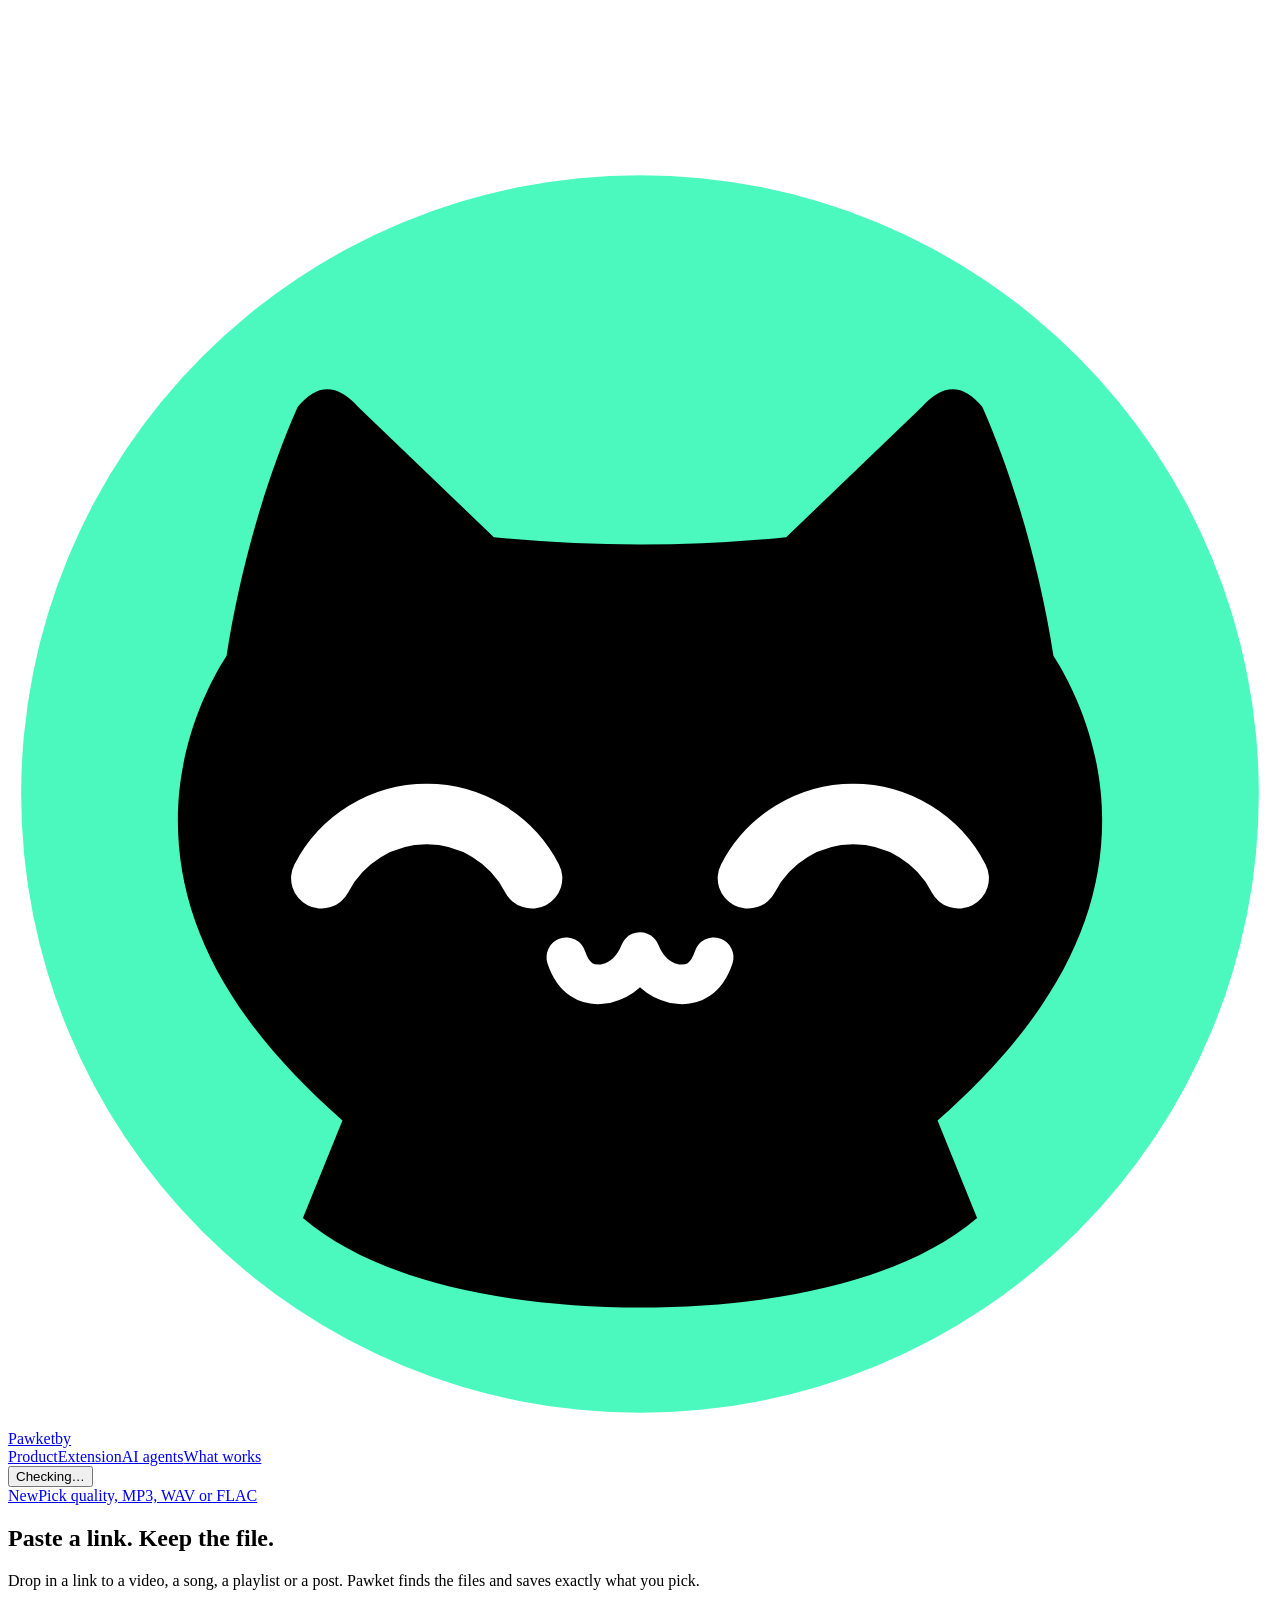
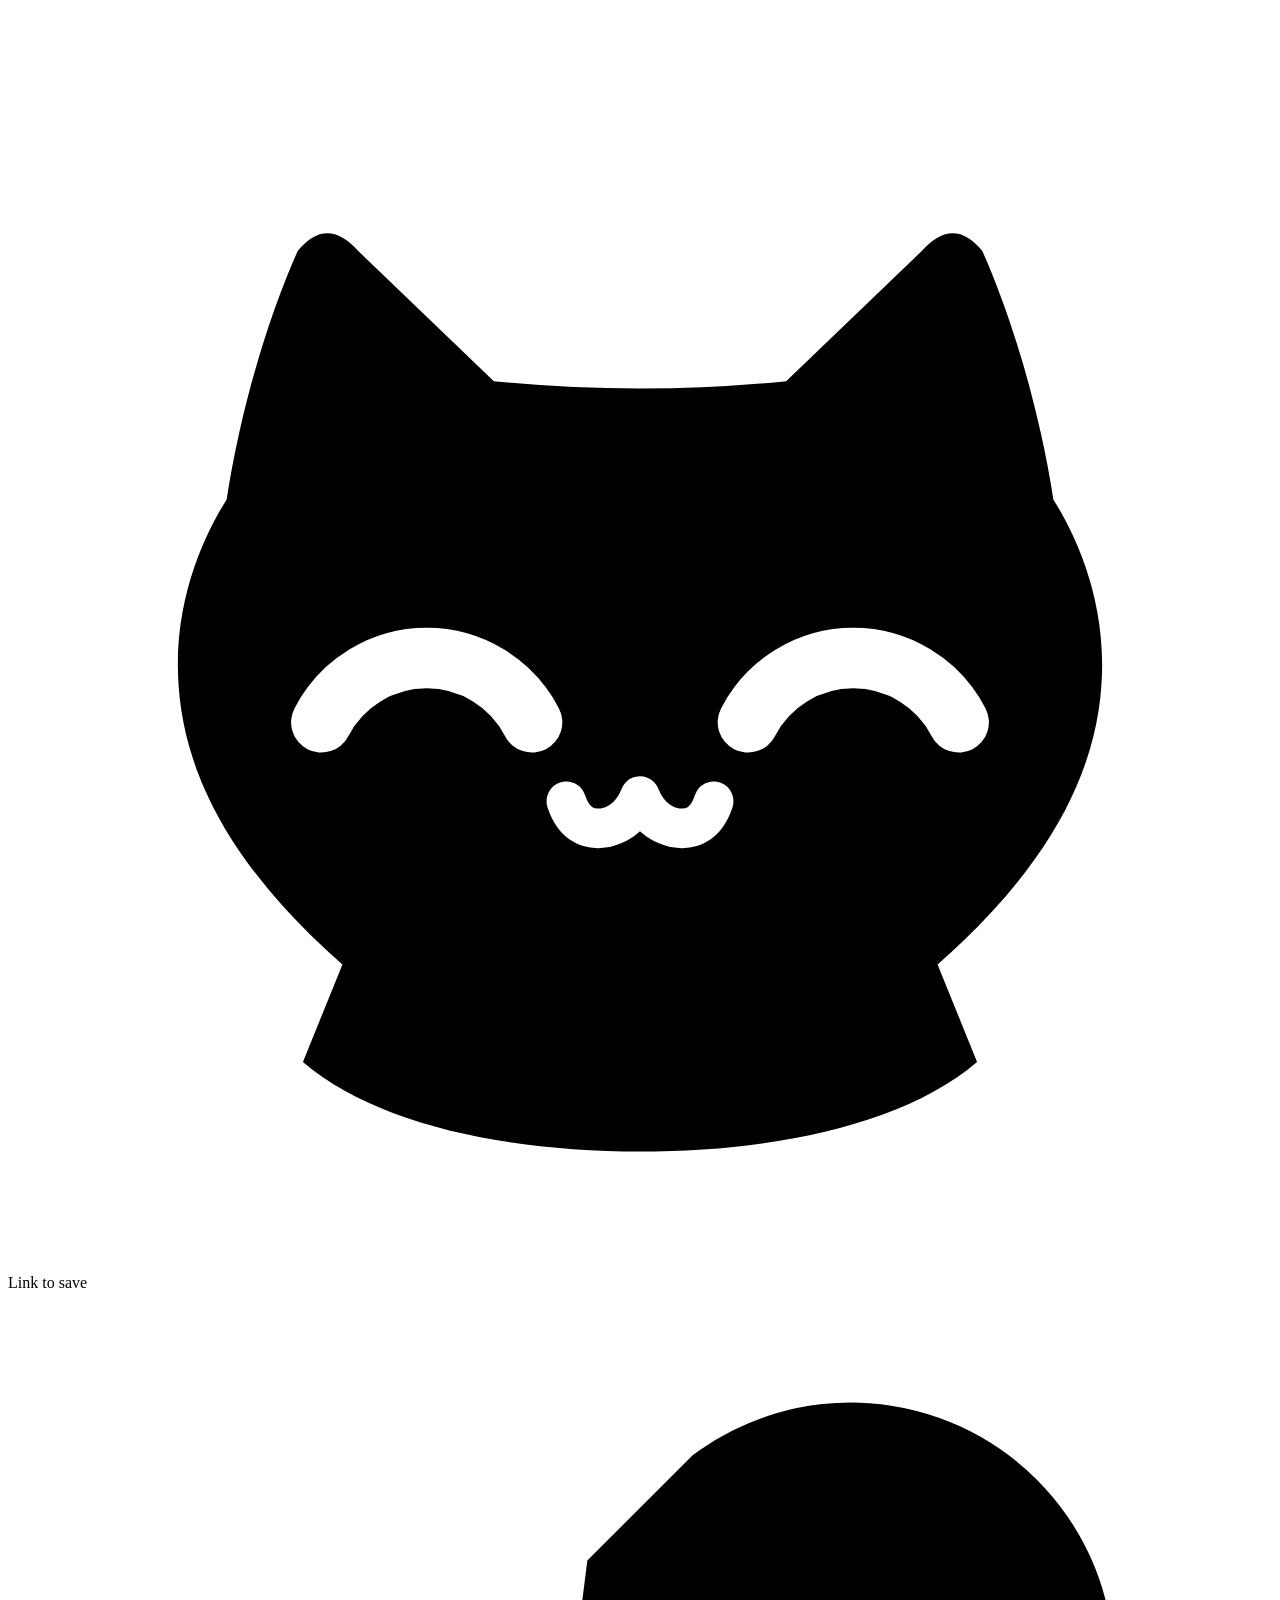
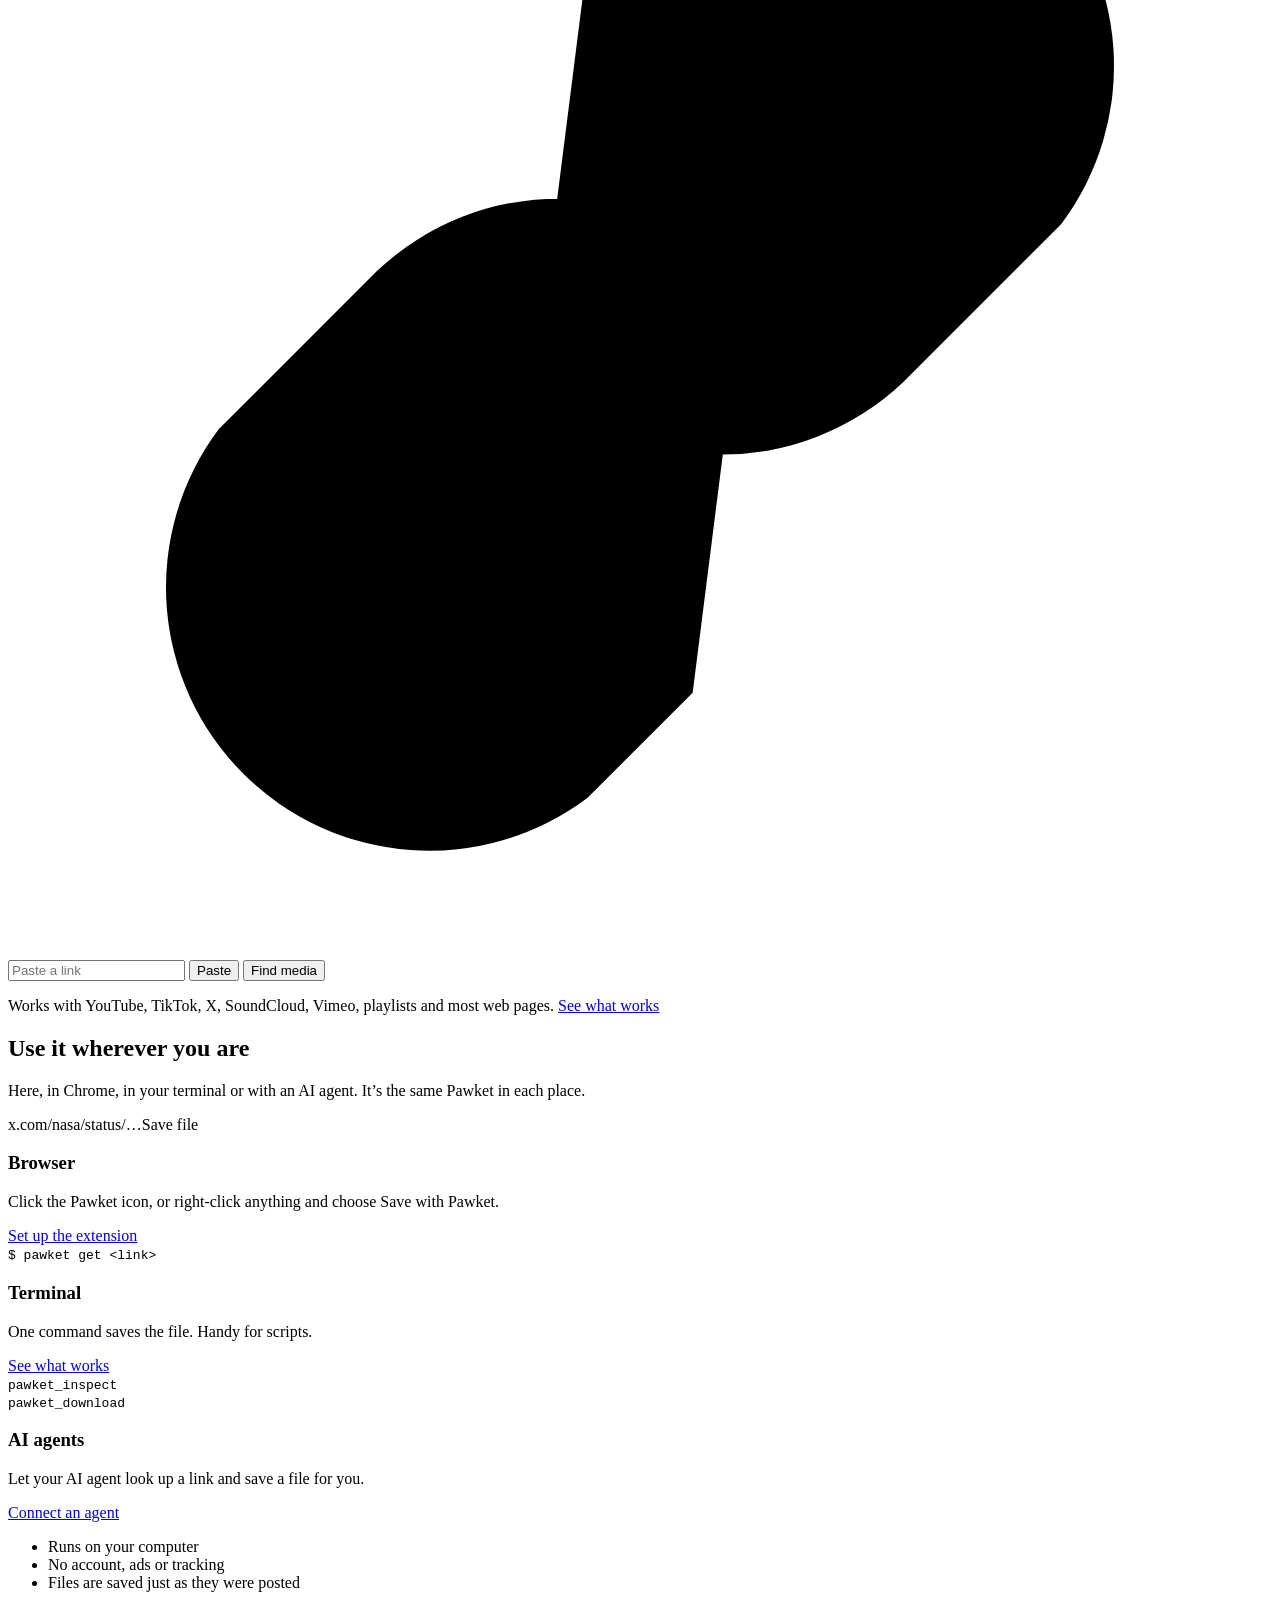
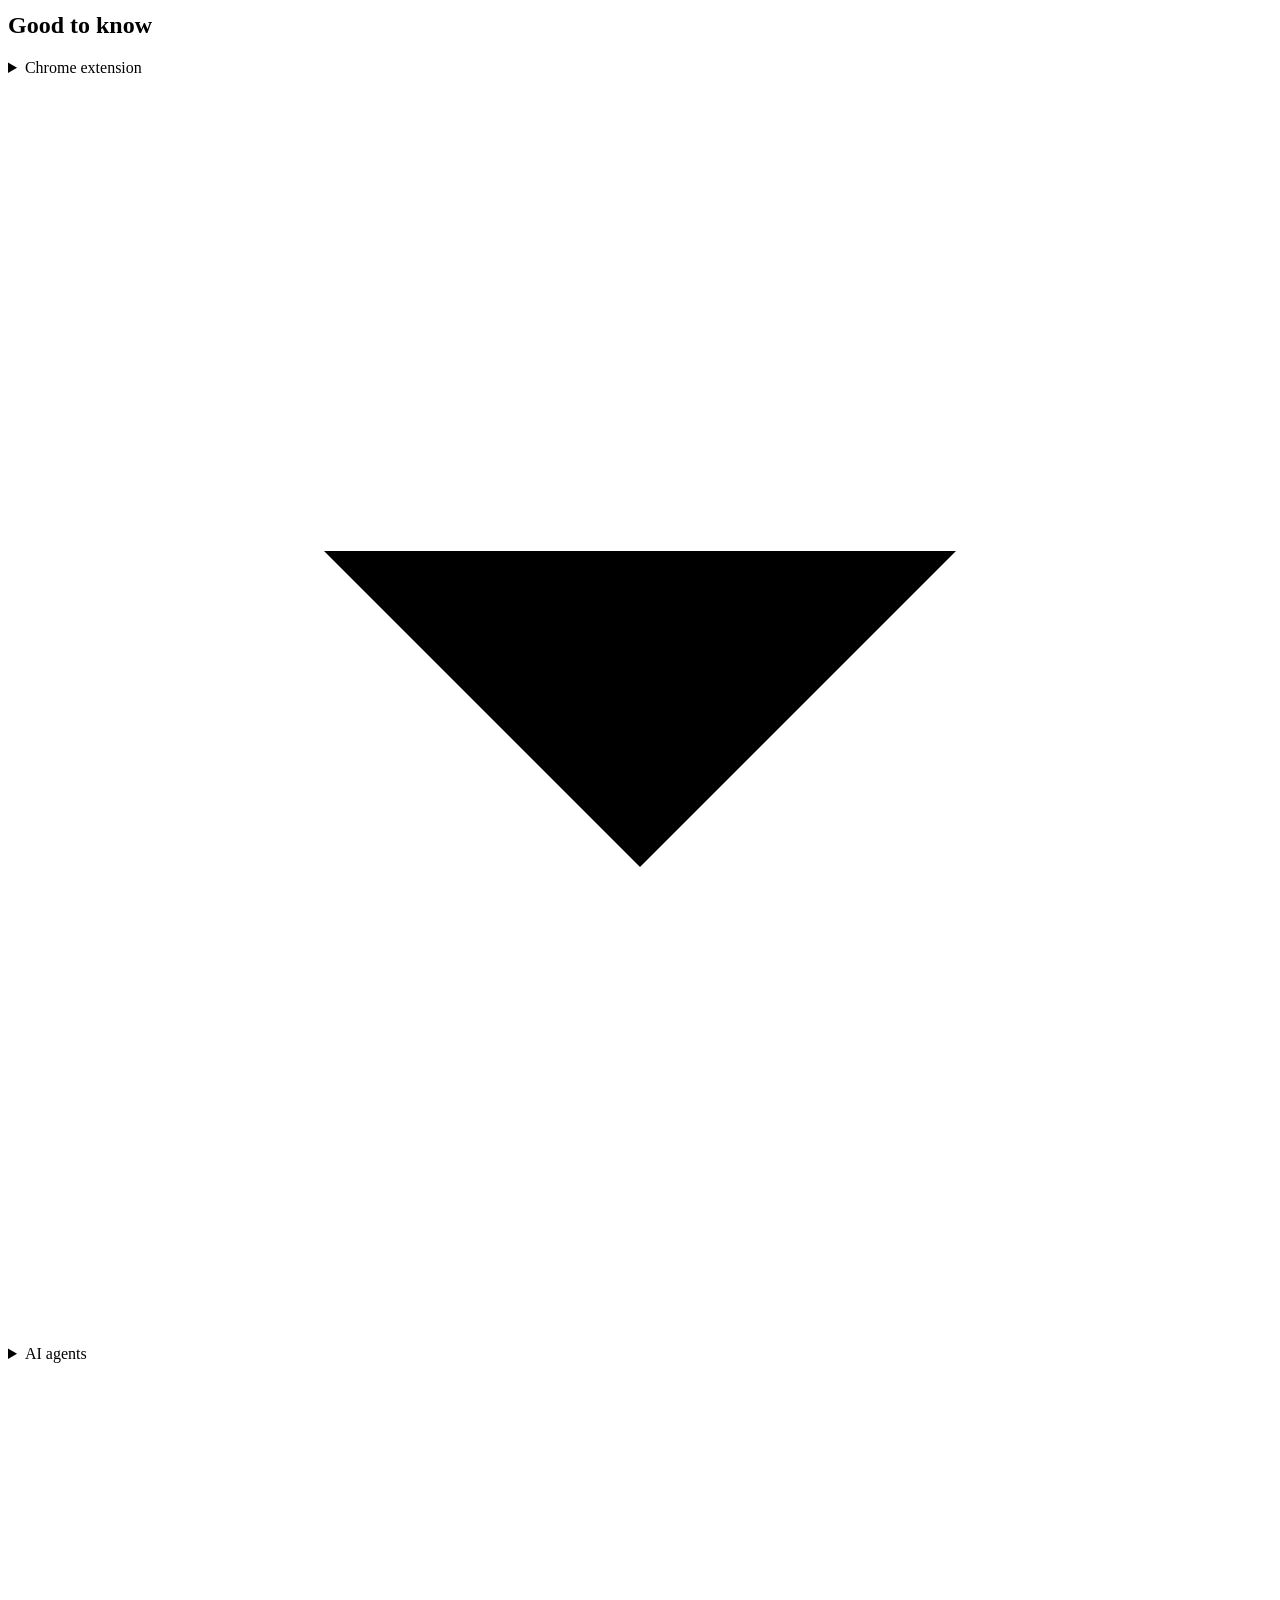
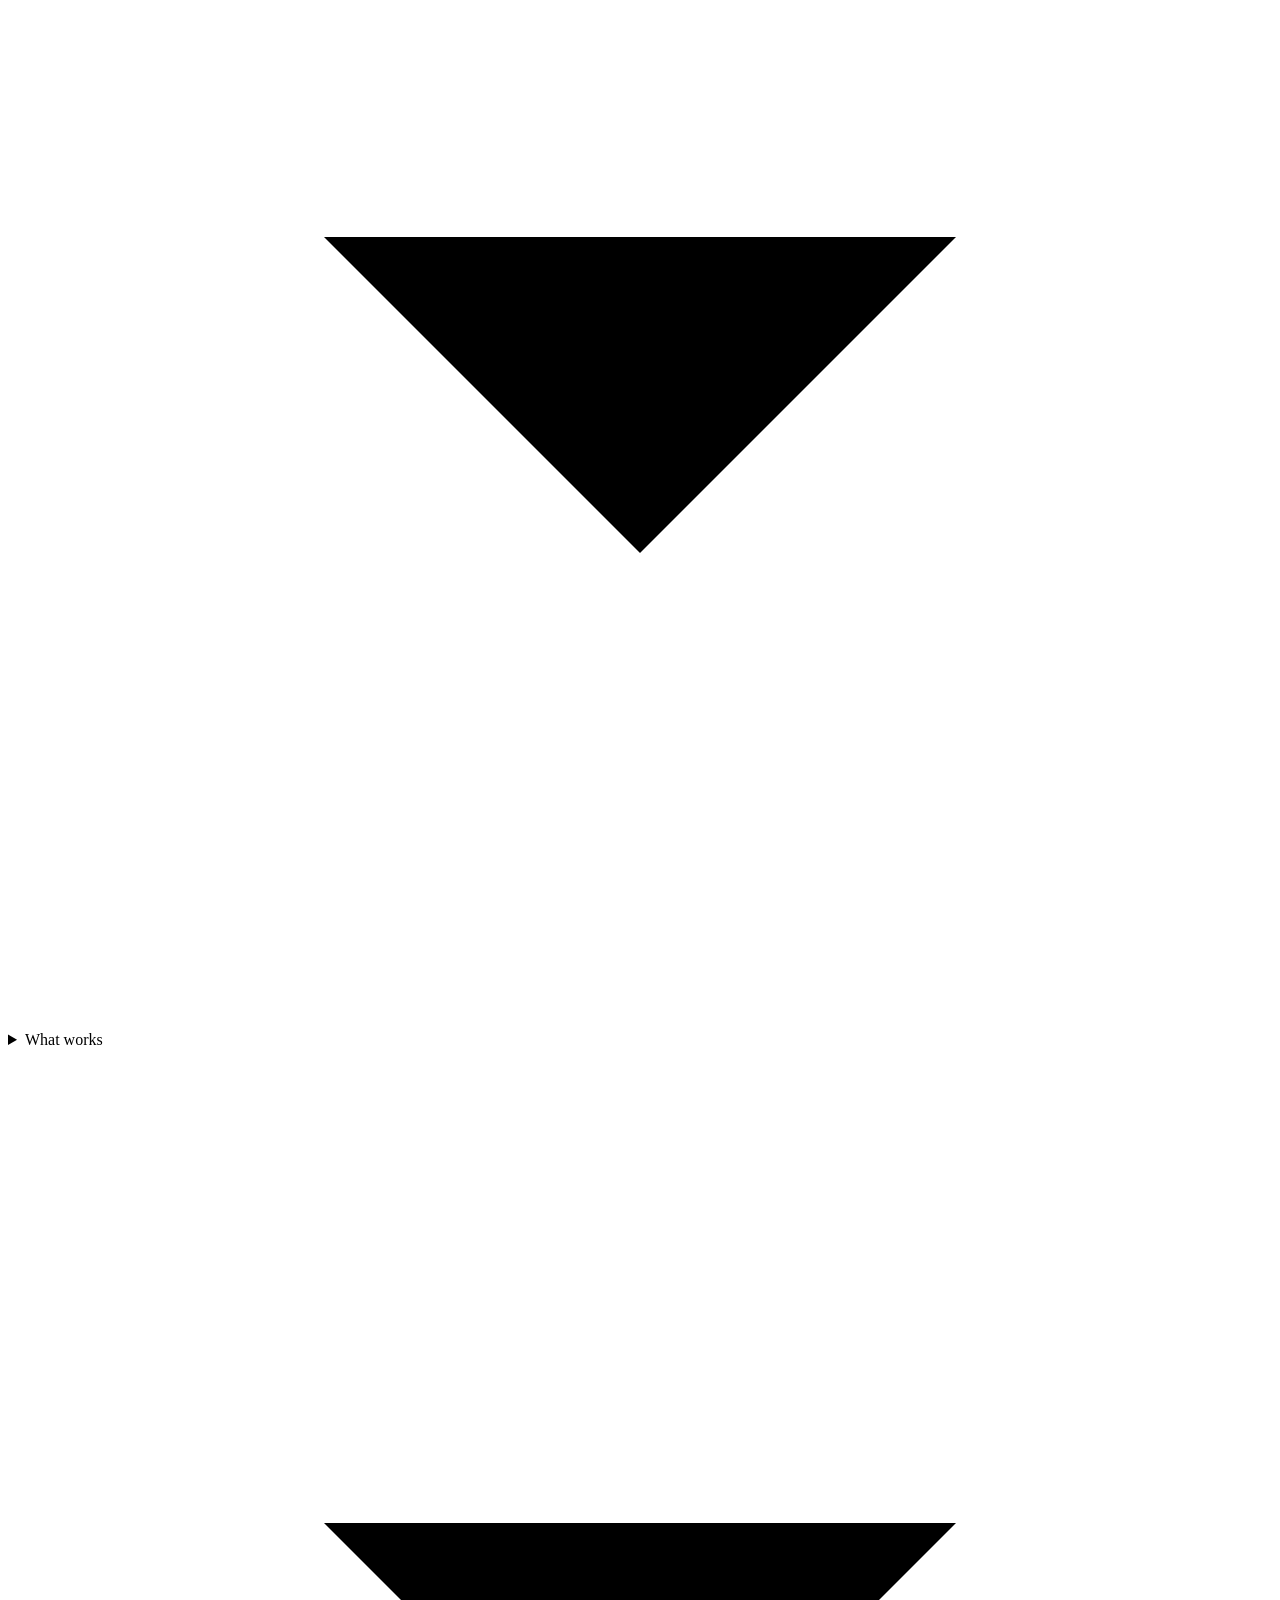
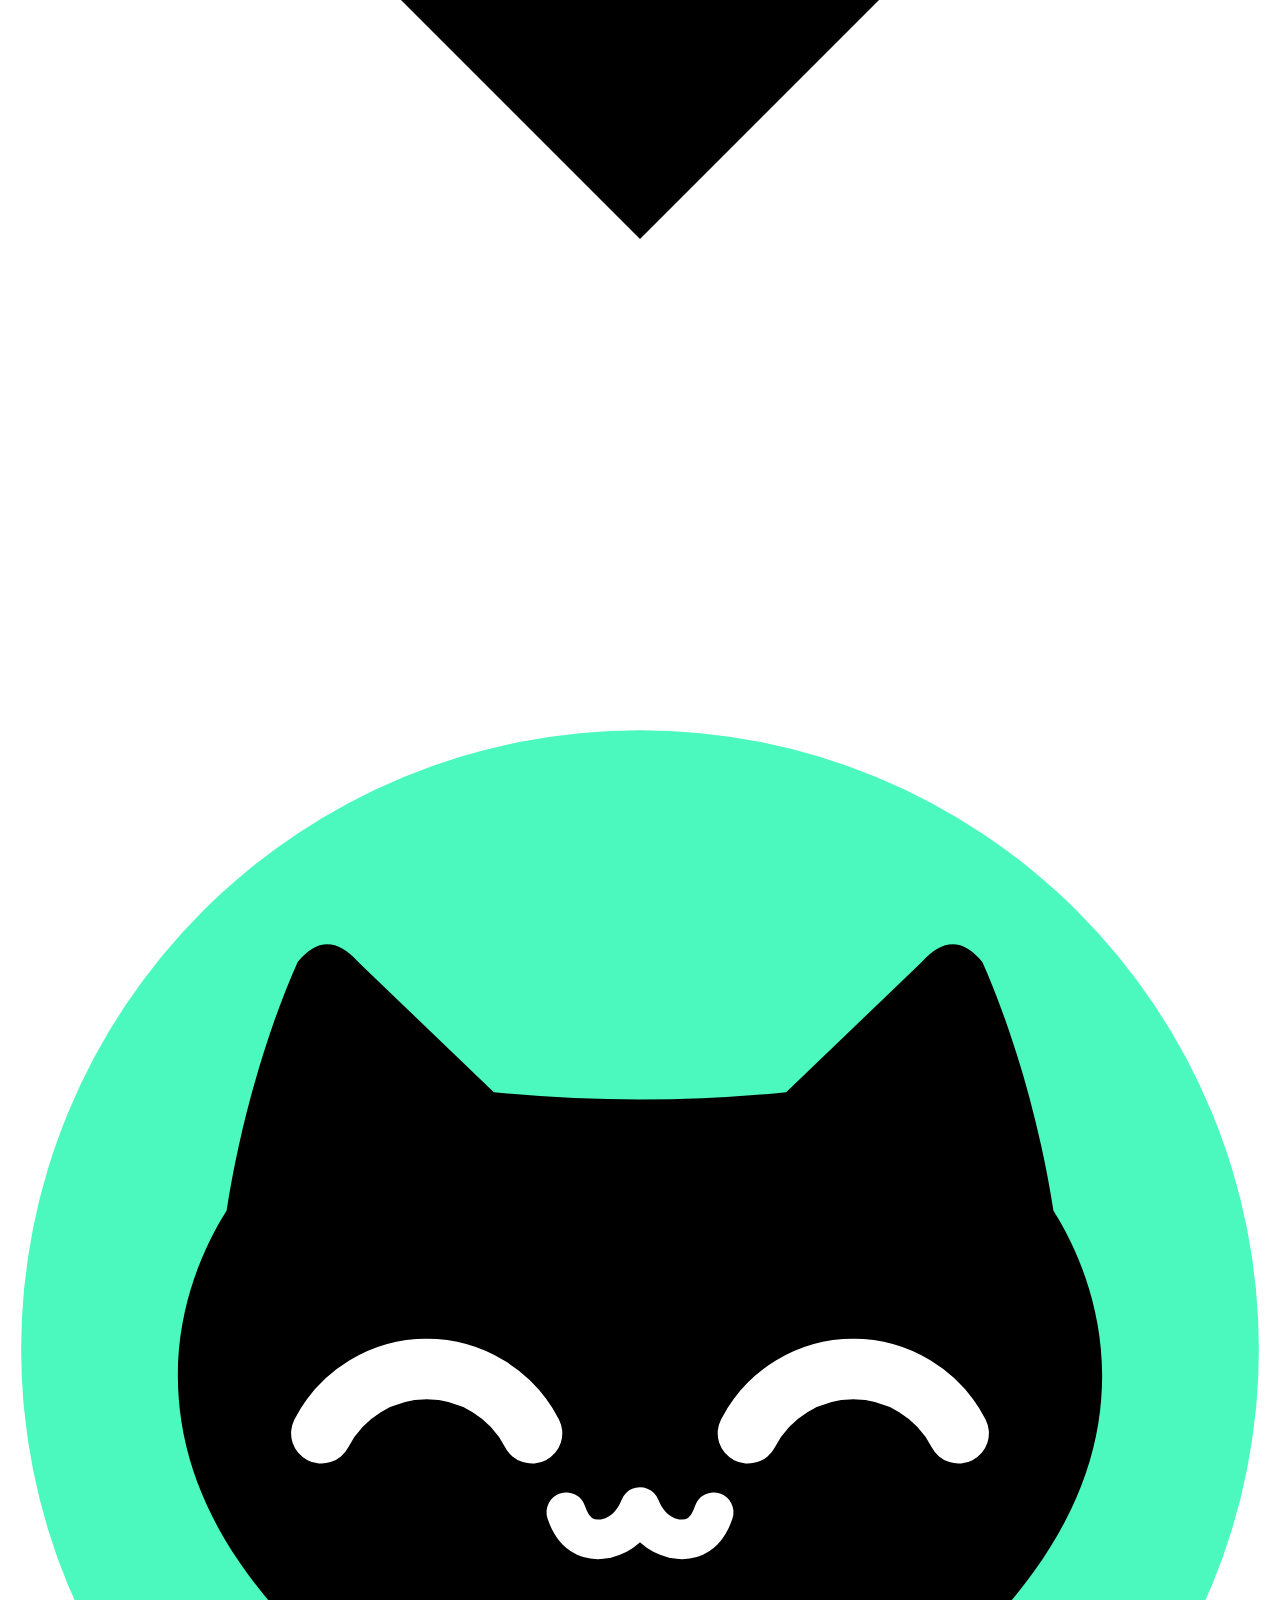
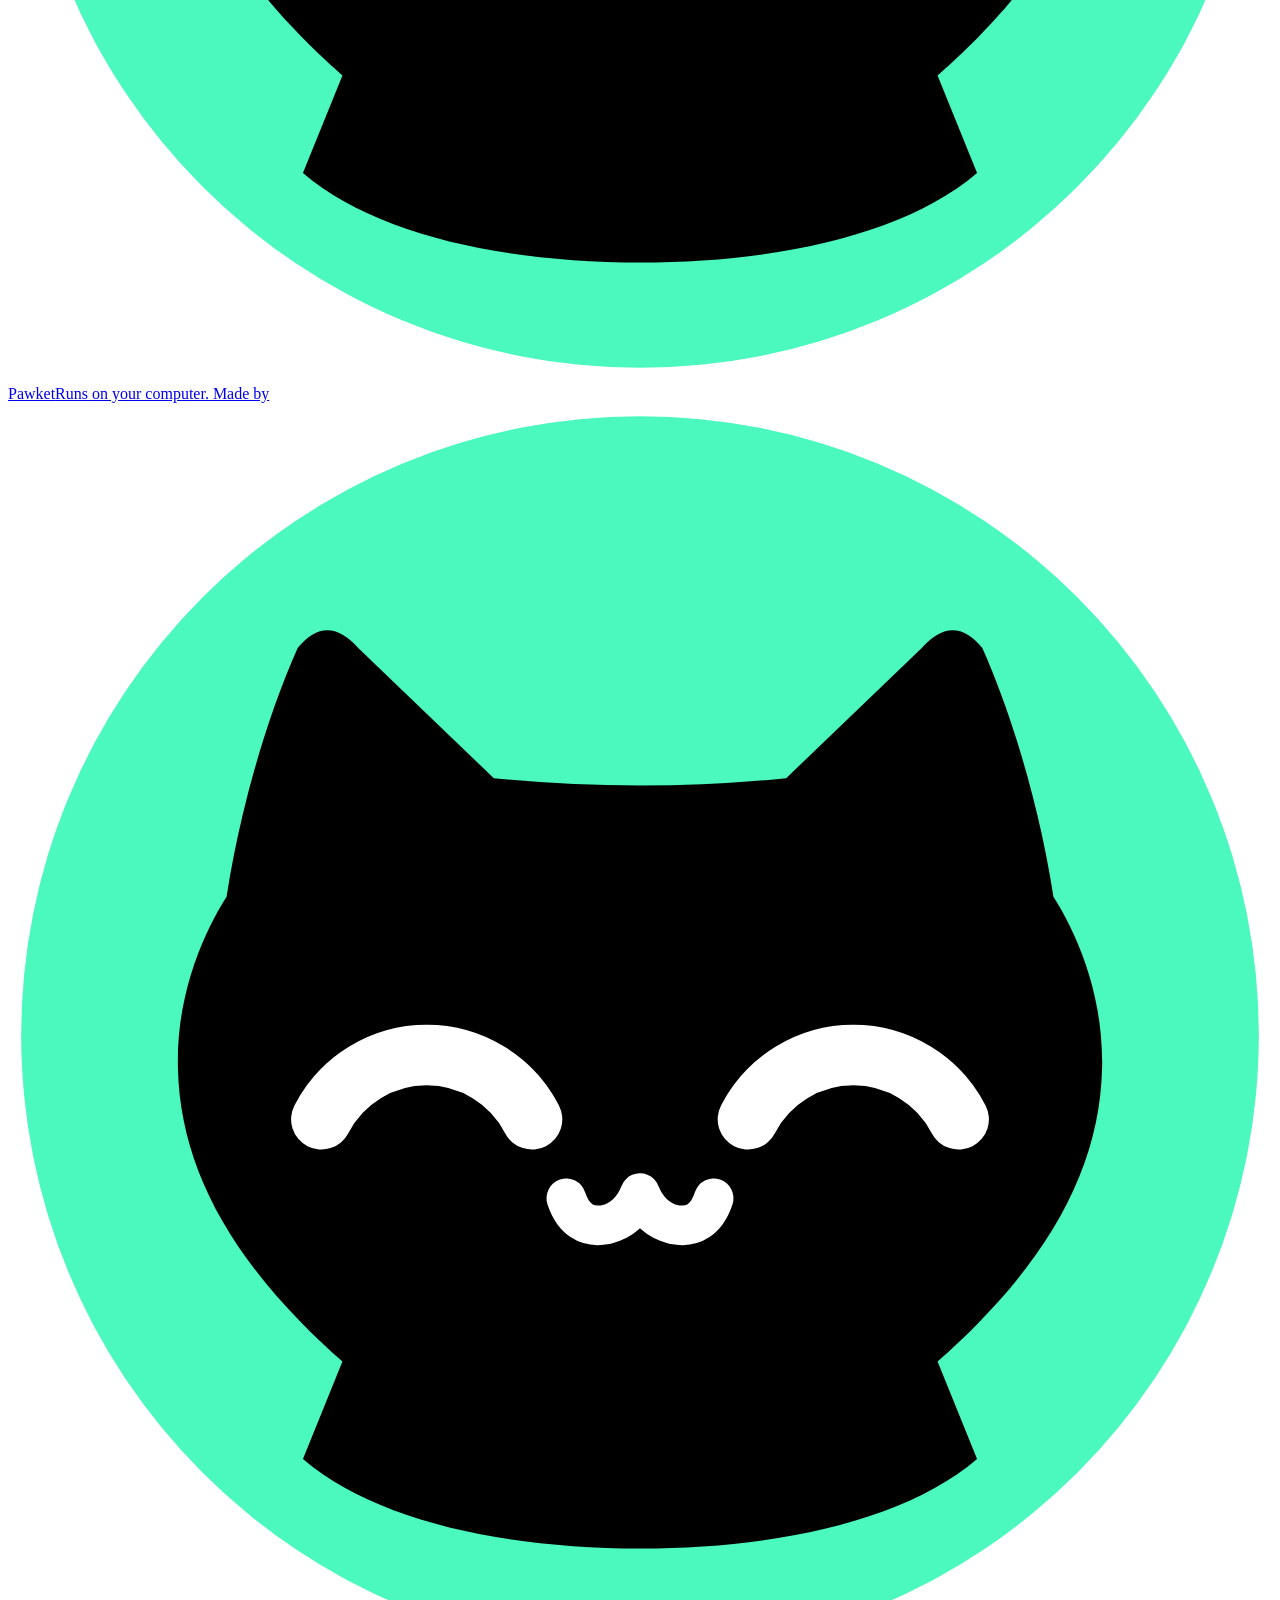
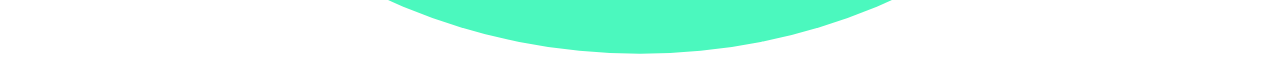
==== web/index.html @ 3f37d440 "Pawket 0.3.0 Paste a link, keep the file. A local media downloader by repo.ing: video up to 4K, MP3/" ====
<!doctype html>
<html lang="en">
<head>
  <meta charset="UTF-8"><meta name="viewport" content="width=device-width, initial-scale=1">
  <meta name="theme-color" content="#08090a">
  <meta name="description" content="Paste a link and Pawket saves the video, photo or audio in it. It runs on your own computer.">
  <meta name="pawket-token" content="__SESSION_TOKEN__"><meta name="pawket-surface" content="web">
  <title>Pawket</title>
  <link rel="icon" href="data:image/svg+xml,%3Csvg xmlns=%22http://www.w3.org/2000/svg%22 viewBox=%220 0 96 96%22%3E%3Ccircle cx=%2248%22 cy=%2248%22 r=%2247%22 fill=%22%234bf8be%22 stroke=%22none%22/%3E%3Cpath fill=%22%23000%22 stroke=%22none%22 d=%22M36.9 28.5L26.6 18.6Q24.2 15.9 22 18.6C19.6 24 17.6 31 16.6 37.5C15 40 12.9 44.5 12.9 50C12.9 58 17 65.4 25.4 72.8L22.4 80.2C28 85 38 87 48 87C58 87 68 85 73.6 80.2L70.6 72.8C79 65.4 83.1 58 83.1 50C83.1 44.5 81 40 79.4 37.5C78.4 31 76.4 24 74 18.6Q71.8 15.9 69.4 18.6L59.1 28.5Q48 29.6 36.9 28.5Z%22/%3E%3Cg fill=%22none%22 stroke=%22%23fff%22 stroke-width=%224.6%22 stroke-linecap=%22round%22 stroke-linejoin=%22round%22%3E%3Cpath d=%22M23.8 54.4A9 9 0 0 1 39.8 54.4%22/%3E%3Cpath d=%22M56.2 54.4A9 9 0 0 1 72.2 54.4%22/%3E%3C/g%3E%3Cpath fill=%22none%22 stroke=%22%23fff%22 stroke-width=%223%22 stroke-linecap=%22round%22 stroke-linejoin=%22round%22 d=%22M42.4 60.4Q43.2 62.8 45.4 62.4Q47.2 62 48 60Q48.8 62 50.6 62.4Q52.8 62.8 53.6 60.4%22/%3E%3C/svg%3E">
  <link rel="stylesheet" href="/style.css">
  <script type="module" src="/bootstrap.js"></script>
</head>
<body>
  <svg class="sprite" aria-hidden="true" focusable="false"><symbol id="repocat" viewBox="0 0 96 96"><circle cx="48" cy="48" r="47" fill="#4bf8be" stroke="none"/><path fill="#000" stroke="none" d="M36.9 28.5L26.6 18.6Q24.2 15.9 22 18.6C19.6 24 17.6 31 16.6 37.5C15 40 12.9 44.5 12.9 50C12.9 58 17 65.4 25.4 72.8L22.4 80.2C28 85 38 87 48 87C58 87 68 85 73.6 80.2L70.6 72.8C79 65.4 83.1 58 83.1 50C83.1 44.5 81 40 79.4 37.5C78.4 31 76.4 24 74 18.6Q71.8 15.9 69.4 18.6L59.1 28.5Q48 29.6 36.9 28.5Z"/><g fill="none" stroke="#fff" stroke-width="4.6" stroke-linecap="round" stroke-linejoin="round"><path d="M23.8 54.4A9 9 0 0 1 39.8 54.4"/><path d="M56.2 54.4A9 9 0 0 1 72.2 54.4"/></g><path fill="none" stroke="#fff" stroke-width="3" stroke-linecap="round" stroke-linejoin="round" d="M42.4 60.4Q43.2 62.8 45.4 62.4Q47.2 62 48 60Q48.8 62 50.6 62.4Q52.8 62.8 53.6 60.4"/></symbol></svg>
  <header class="site-header">
    <div class="header-inner">
      <a class="brand" href="/" aria-label="Pawket by repo.ing, home">
        <svg class="brand-mark" viewBox="0 0 96 96" aria-hidden="true" focusable="false"><use href="#repocat"/></svg>
        <span>Pawket</span><span class="brand-by">by <span class="repoing-wordmark" role="img" aria-label="repo.ing"></span></span>
      </a>
      <nav aria-label="Main navigation"><a href="#surfaces">Product</a><a href="#chrome">Extension</a><a href="#agents">AI agents</a><a href="#support">What works</a></nav>
      <button class="engine-button" id="connection-toggle" aria-expanded="false" aria-controls="connection-panel"><span class="status-dot"></span><span id="engine-badge">Checking…</span></button>
    </div>
  </header>

  <main>
    <section class="hero" aria-labelledby="headline">
      <a class="release-pill" href="#support"><span class="release-tag">New</span>Pick quality, MP3, WAV or FLAC</a>
      <h1 id="headline">Paste a link. Keep the file.</h1>
      <p class="lede">Drop in a link to a video, a song, a playlist or a post. Pawket finds the files and saves exactly what you pick.</p>

      <div class="console" id="download" aria-label="Download media">
        <div class="mascot" id="repo-cat" data-mood="idle" aria-hidden="true"><svg class="mascot-svg" viewBox="0 0 96 96" focusable="false"><g class="mascot-head"><path fill="#000" stroke="none" d="M36.9 28.5L26.6 18.6Q24.2 15.9 22 18.6C19.6 24 17.6 31 16.6 37.5C15 40 12.9 44.5 12.9 50C12.9 58 17 65.4 25.4 72.8L22.4 80.2C28 85 38 87 48 87C58 87 68 85 73.6 80.2L70.6 72.8C79 65.4 83.1 58 83.1 50C83.1 44.5 81 40 79.4 37.5C78.4 31 76.4 24 74 18.6Q71.8 15.9 69.4 18.6L59.1 28.5Q48 29.6 36.9 28.5Z"/><g fill="none" stroke="#fff" stroke-width="4.6" stroke-linecap="round" stroke-linejoin="round" class="mascot-eyes"><path d="M23.8 54.4A9 9 0 0 1 39.8 54.4"/><path d="M56.2 54.4A9 9 0 0 1 72.2 54.4"/></g><path class="mascot-mouth" fill="none" stroke="#fff" stroke-width="3" stroke-linecap="round" stroke-linejoin="round" d="M42.4 60.4Q43.2 62.8 45.4 62.4Q47.2 62 48 60Q48.8 62 50.6 62.4Q52.8 62.8 53.6 60.4"/></g></svg></div>
        <form id="inspect-form">
          <label class="visually-hidden" for="url-input">Link to save</label>
          <div class="input-shell">
            <svg class="link-icon" viewBox="0 0 24 24" aria-hidden="true"><path d="M10 13a5 5 0 0 0 7 .1l3-3a5 5 0 0 0-7-7l-2 2m3 6a5 5 0 0 0-7-.1l-3 3a5 5 0 0 0 7 7l2-2"/></svg>
            <input id="url-input" type="url" placeholder="Paste a link" autocomplete="off" spellcheck="false" required aria-describedby="supported-note">
            <button id="paste-button" type="button" class="ghost-button" title="Paste link from clipboard">Paste</button>
            <button id="inspect-button" class="primary-button" type="submit"><span data-button-label>Find media</span></button>
          </div>
        </form>
        <div id="status" class="status-message" role="status" aria-live="polite"></div>
        <section id="jobs" class="jobs" hidden aria-labelledby="jobs-title">
          <div class="jobs-head"><h2 id="jobs-title">Downloads</h2><button id="clear-jobs" type="button" class="ghost-button">Clear finished</button></div>
          <ul id="jobs-list" class="jobs-list" aria-live="polite"></ul>
        </section>
        <div id="results" class="results" hidden>
          <h2 id="media-title"></h2>
          <div id="formats" class="formats" role="radiogroup" aria-label="Available files"></div>
          <div class="result-actions">
            <p id="save-summary" class="save-summary" aria-live="polite" hidden></p>
            <button id="save-all-button" class="secondary-button" type="button" hidden><span data-button-label>Save all files</span></button>
            <button id="save-button" class="primary-button" type="button" hidden><span data-button-label>Save file</span></button>
          </div>
        </div>
      </div>
      <p id="supported-note" class="supported-note">Works with YouTube, TikTok, X, SoundCloud, Vimeo, playlists and most web pages. <a href="#support">See what works</a></p>
    </section>

    <section id="history" class="history" hidden aria-labelledby="history-title">
      <div class="history-head"><h2 id="history-title">Recent</h2><button id="clear-history" type="button" class="ghost-button">Clear</button></div>
      <ul id="history-list" class="history-list"></ul>
    </section>

    <section id="connection-panel" class="connection-panel" hidden aria-labelledby="connection-title">
      <h2 id="connection-title">Connect the Chrome extension</h2>
      <p>The extension needs a pairing code so it can talk to Pawket on this computer.</p>
      <label for="pairing-token">Your pairing code</label>
      <div class="pairing-row"><input id="pairing-token" type="password" readonly value="__SESSION_TOKEN__" autocomplete="off"><button id="copy-token" type="button" class="secondary-button">Copy code</button></div>
      <p class="fine-print">Paste it into the extension, under Connection. You’ll get a new code each time Pawket restarts.</p>
      <div class="advanced-connection"><label for="api-base">Engine address</label><input id="api-base" value="http://127.0.0.1:3987" type="url"><label for="api-token">Pairing code</label><input id="api-token" type="password" autocomplete="off"><button id="save-connection" type="button" class="secondary-button">Save connection</button></div>
    </section>

    <section class="surfaces" id="surfaces" aria-labelledby="surfaces-title">
      <h2 id="surfaces-title">Use it wherever you are</h2>
      <p class="section-lede">Here, in Chrome, in your terminal or with an AI agent. It’s the same Pawket in each place.</p>
      <div class="surface-grid">
        <article class="surface">
          <div class="surface-demo demo-browser" aria-hidden="true"><span class="demo-tab"><span class="demo-dot"></span>x.com/nasa/status/…</span><span class="demo-button">Save file</span></div>
          <h3>Browser</h3>
          <p>Click the Pawket icon, or right-click anything and choose Save with Pawket.</p>
          <a href="#chrome">Set up the extension</a>
        </article>
        <article class="surface">
          <div class="surface-demo" aria-hidden="true"><code><span class="prompt">$</span> pawket get &lt;link&gt;</code></div>
          <h3>Terminal</h3>
          <p>One command saves the file. Handy for scripts.</p>
          <a href="#support">See what works</a>
        </article>
        <article class="surface">
          <div class="surface-demo" aria-hidden="true"><code>pawket_inspect<br>pawket_download</code></div>
          <h3>AI agents</h3>
          <p>Let your AI agent look up a link and save a file for you.</p>
          <a href="#agents">Connect an agent</a>
        </article>
      </div>
      <ul class="promises">
        <li>Runs on your computer</li>
        <li>No account, ads or tracking</li>
        <li>Files are saved just as they were posted</li>
      </ul>
    </section>

    <section class="help-section" aria-labelledby="setup-title">
      <h2 id="setup-title">Good to know</h2>
      <details id="chrome"><summary><span>Chrome extension</span><svg class="chevron" viewBox="0 0 24 24" aria-hidden="true"><path d="m6 9 6 6 6-6"/></svg></summary><div class="details-content"><ol><li>Open <code>chrome://extensions</code> and turn on Developer mode.</li><li>Choose <strong>Load unpacked</strong> and select Pawket’s <code>extension</code> folder.</li><li>Click the <strong>Ready</strong> button at the top right of this page and copy the pairing code.</li><li>Open the extension, open <strong>Connection</strong>, and paste the code.</li></ol><p>After that, right-click any link, video or image and choose <strong>Save with Pawket</strong>.</p><p class="fine-print">The extension comes with Pawket. It isn’t in the Chrome Web Store.</p></div></details>
      <details id="agents"><summary><span>AI agents</span><svg class="chevron" viewBox="0 0 24 24" aria-hidden="true"><path d="m6 9 6 6 6-6"/></svg></summary><div class="details-content"><p>Add Pawket to any AI app that supports MCP. Point it at the Pawket program on your computer, like this:</p><pre><code>{
  "mcpServers": {
    "pawket": {
      "command": "/absolute/path/to/pawket",
      "args": ["mcp", "--output", "/your/downloads"]
    }
  }
}</code></pre><p>Your agent can then look up a link and save one of the files it finds.</p></div></details>
      <details id="support"><summary><span>What works</span><svg class="chevron" viewBox="0 0 24 24" aria-hidden="true"><path d="m6 9 6 6 6-6"/></svg></summary><div class="details-content"><p>Save public X videos, GIFs and photos, direct media links, and media exposed by ordinary web pages. Files have a 256 MiB limit.</p><p>Pick Video or Audio, then the quality. Video comes with or without sound, and “Plays everywhere” converts it to H.264 so any player opens it. Audio comes as the original track, MP3 (320, 192 or 128 kbps), WAV, FLAC or Opus. These choices need FFmpeg; with yt-dlp configured, YouTube, TikTok, SoundCloud, Vimeo, playlists and many more sites work too.</p></div></details>
    </section>
  </main>

  <footer><div class="footer-inner"><a class="brand" href="/"><svg class="brand-mark" viewBox="0 0 96 96" aria-hidden="true" focusable="false"><use href="#repocat"/></svg><span>Pawket</span></a><a class="made-by" href="https://repo.ing" target="_blank" rel="noopener"><span>Runs on your computer. Made by</span><svg class="made-by-mark" viewBox="0 0 96 96" aria-hidden="true" focusable="false"><use href="#repocat"/></svg><span class="repoing-wordmark" role="img" aria-label="repo.ing"></span></a></div></footer>
  <noscript><div class="noscript">This page needs JavaScript turned on to work.</div></noscript>
</body>
</html>
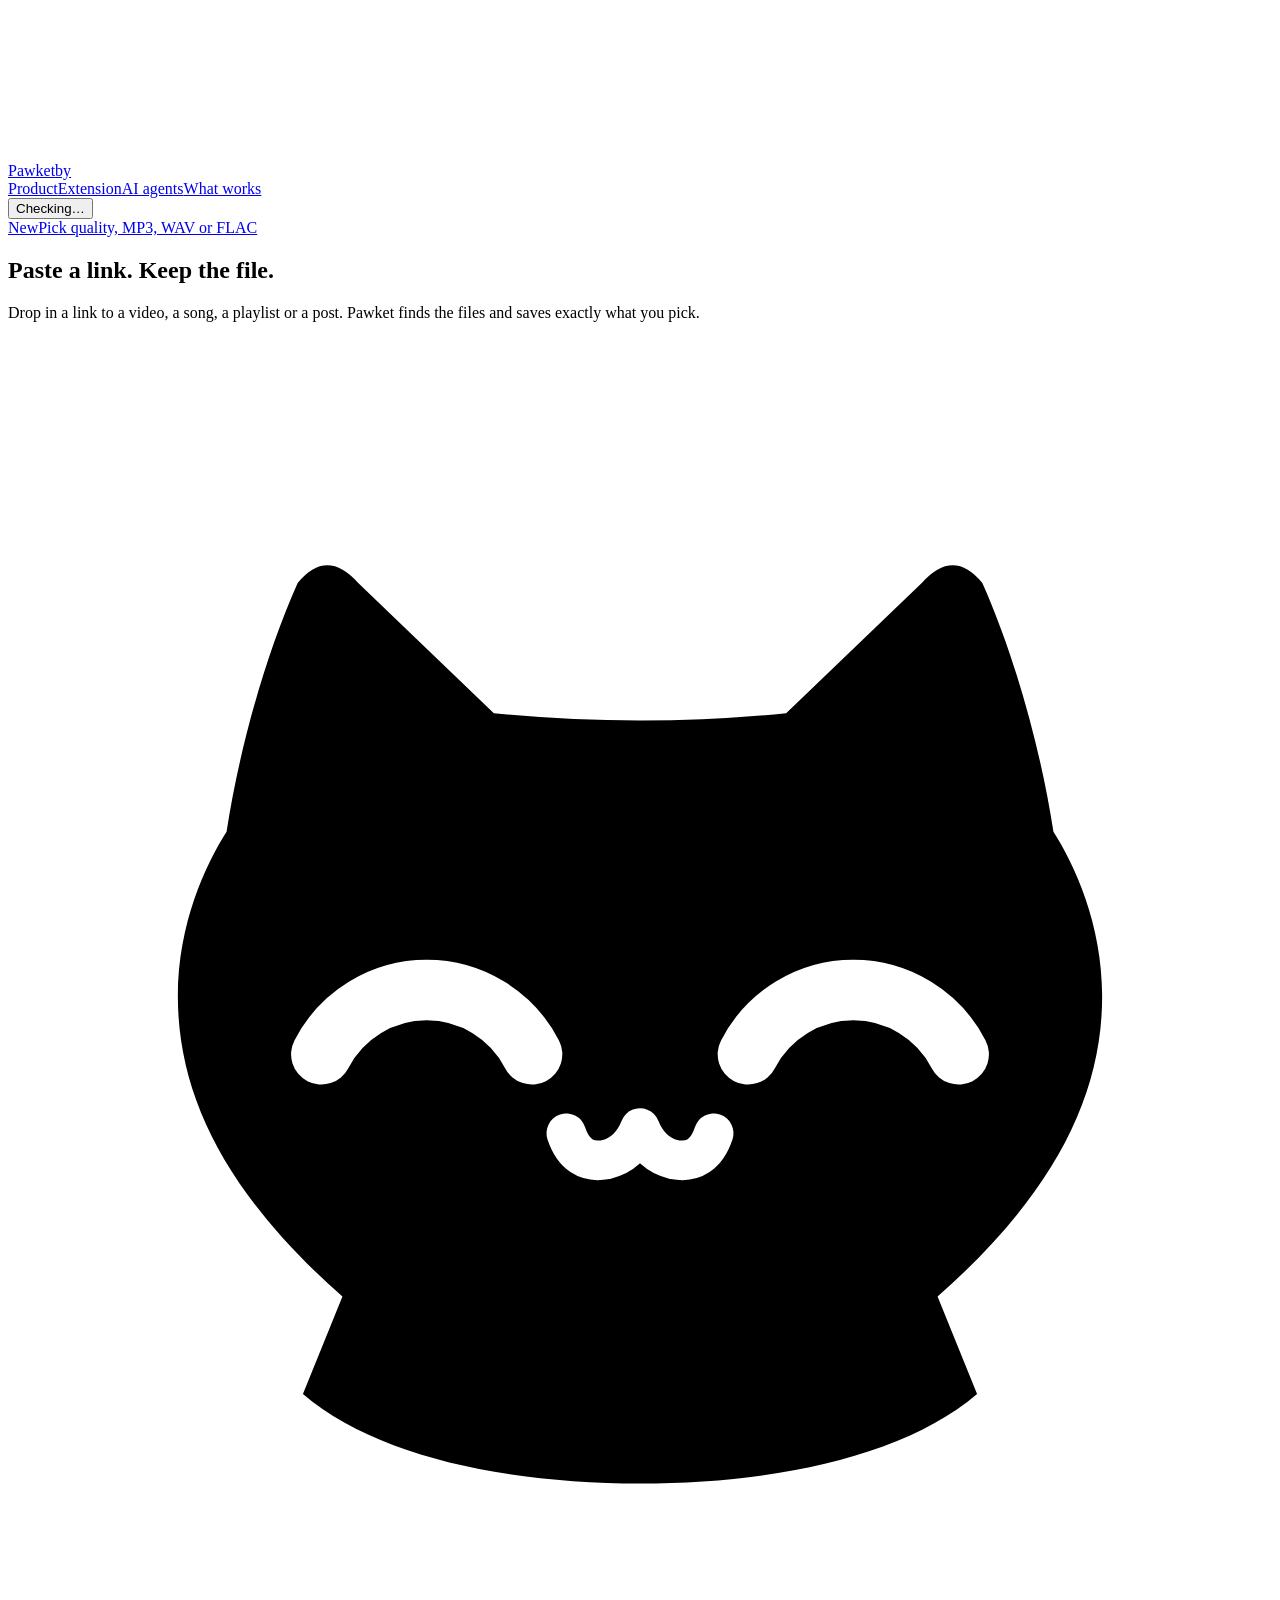
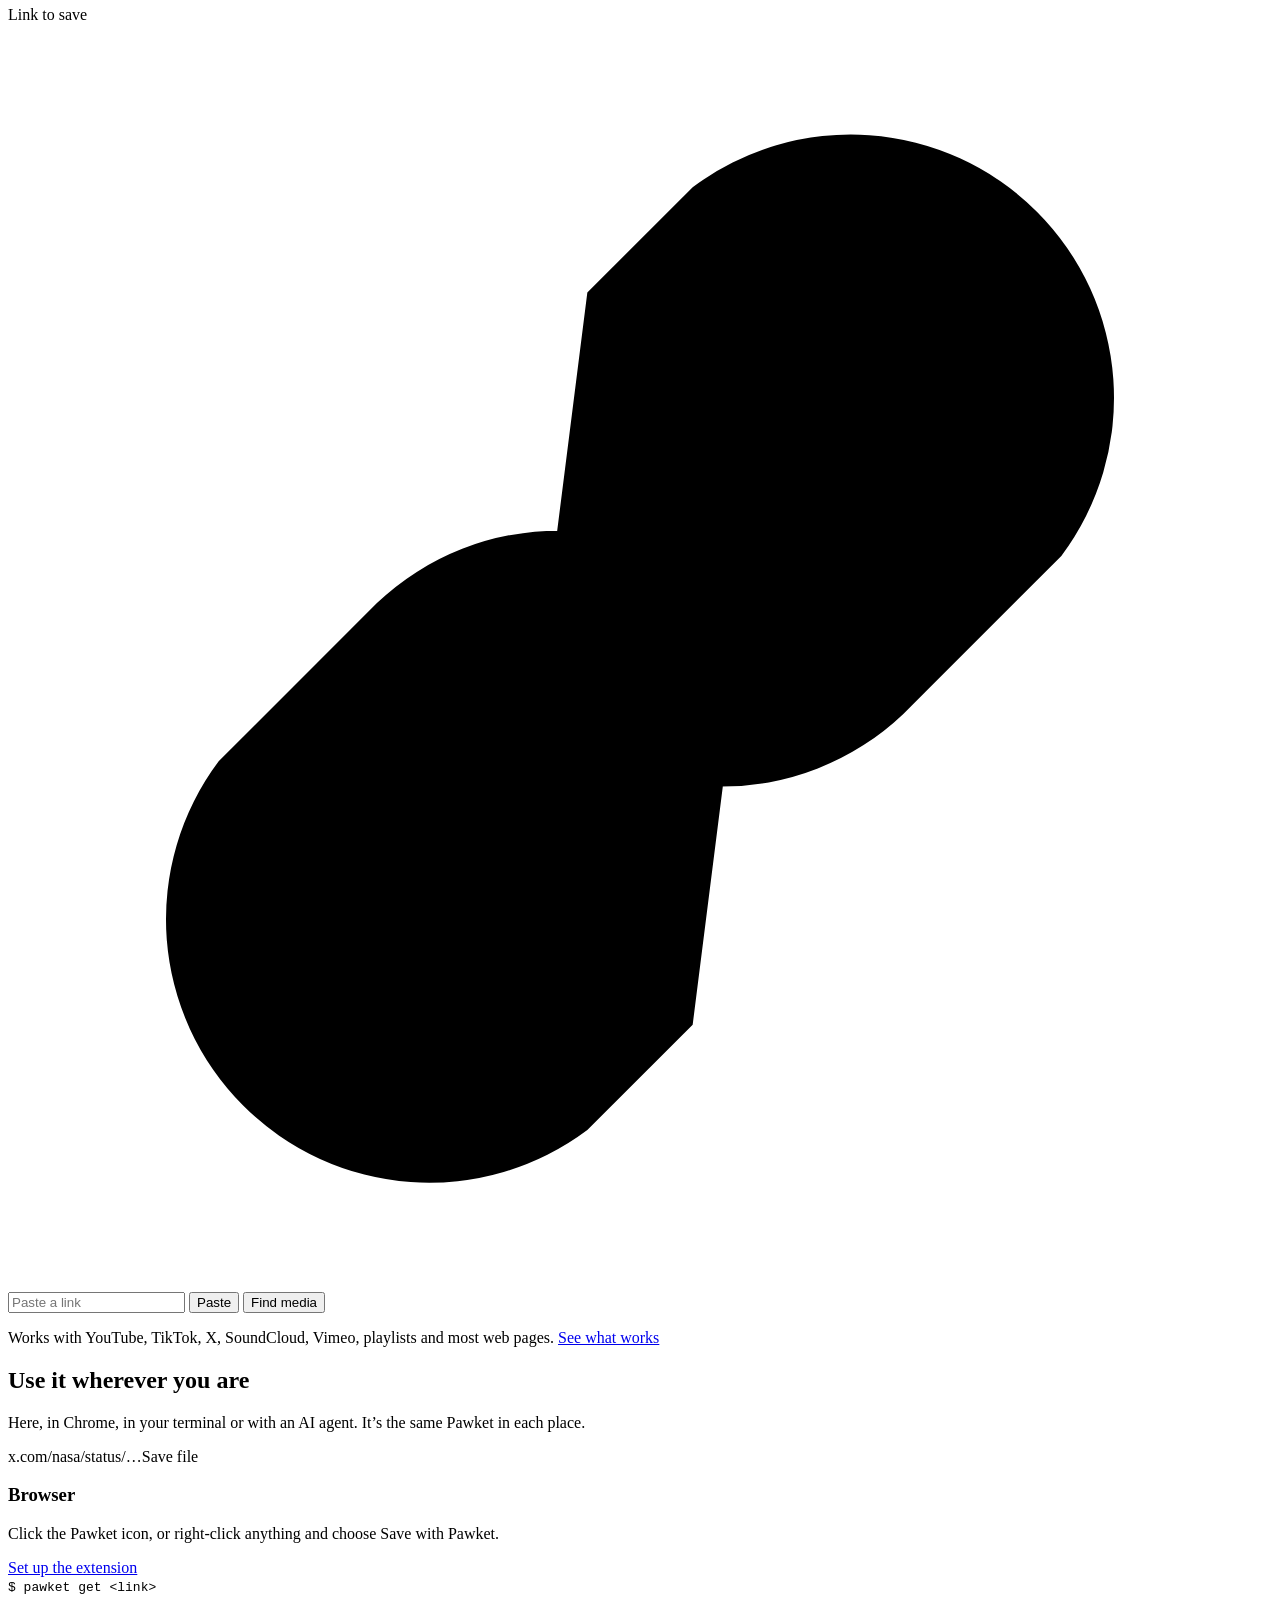
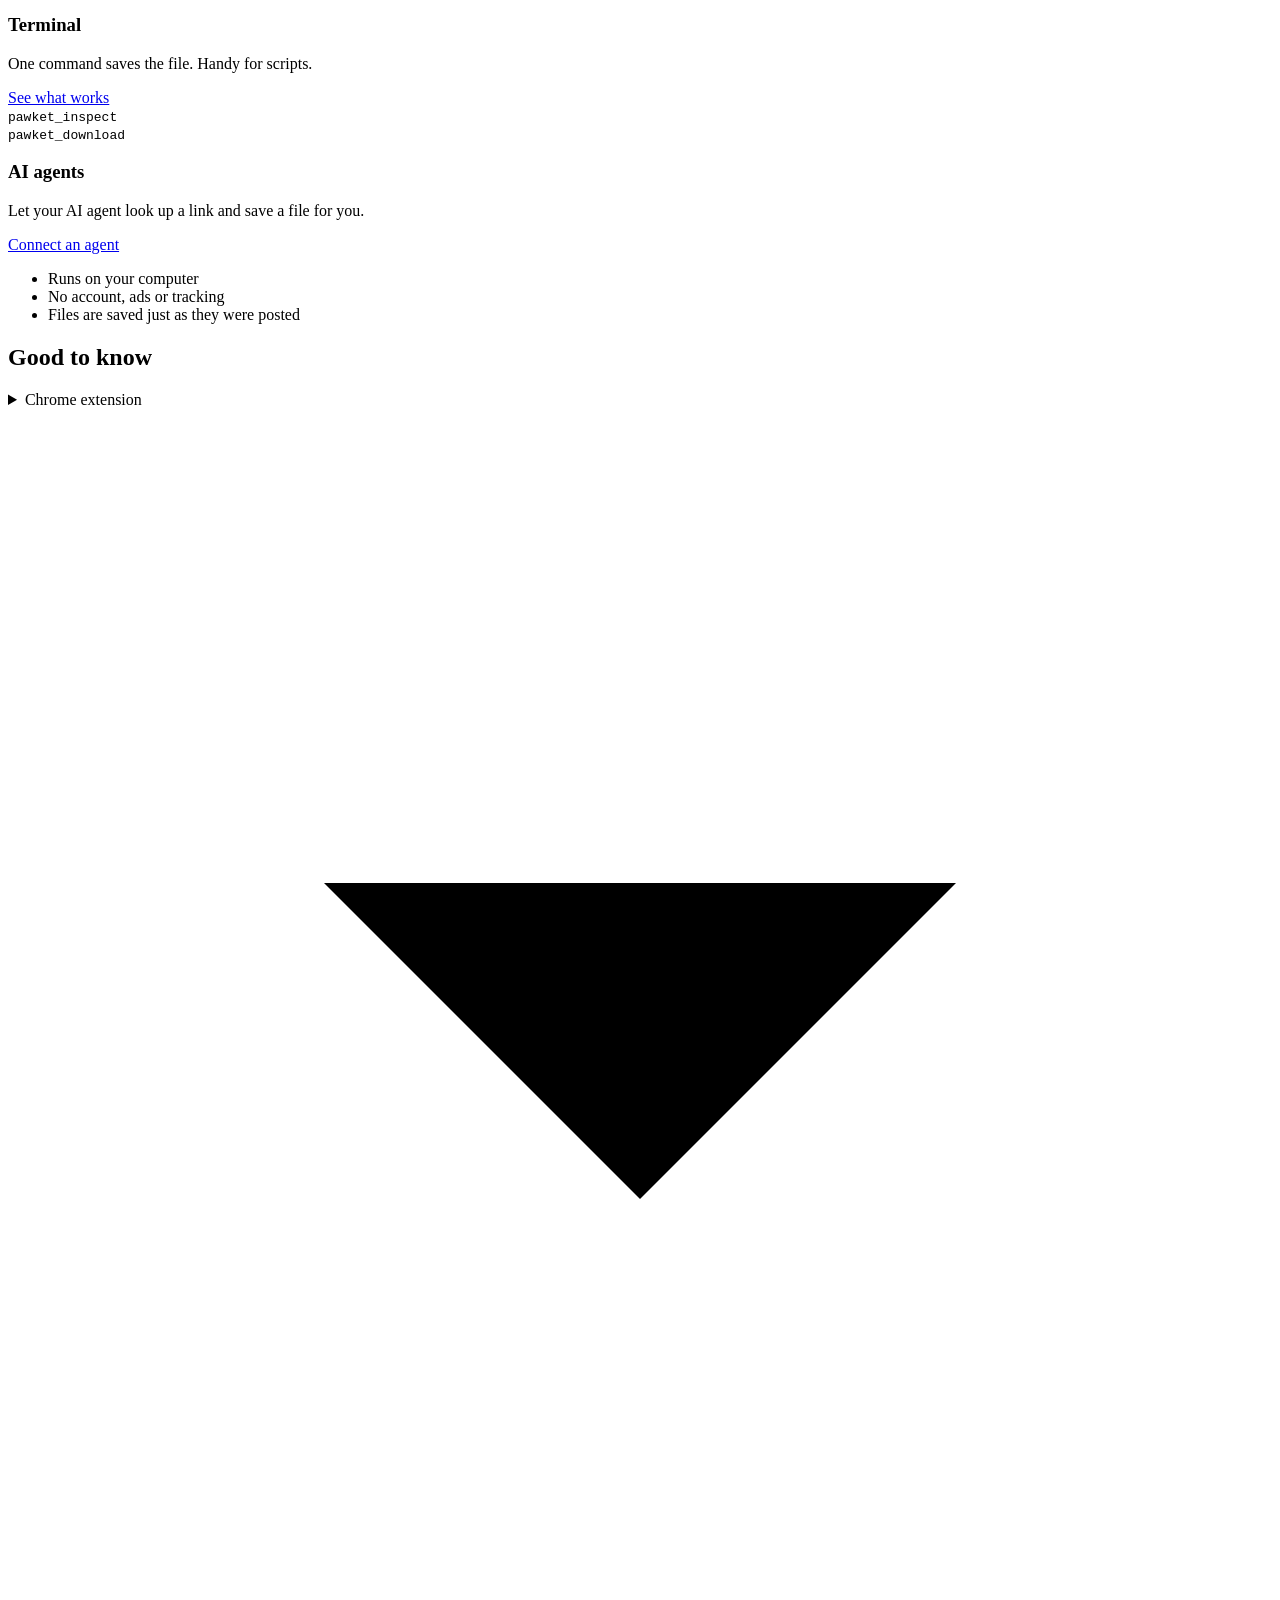
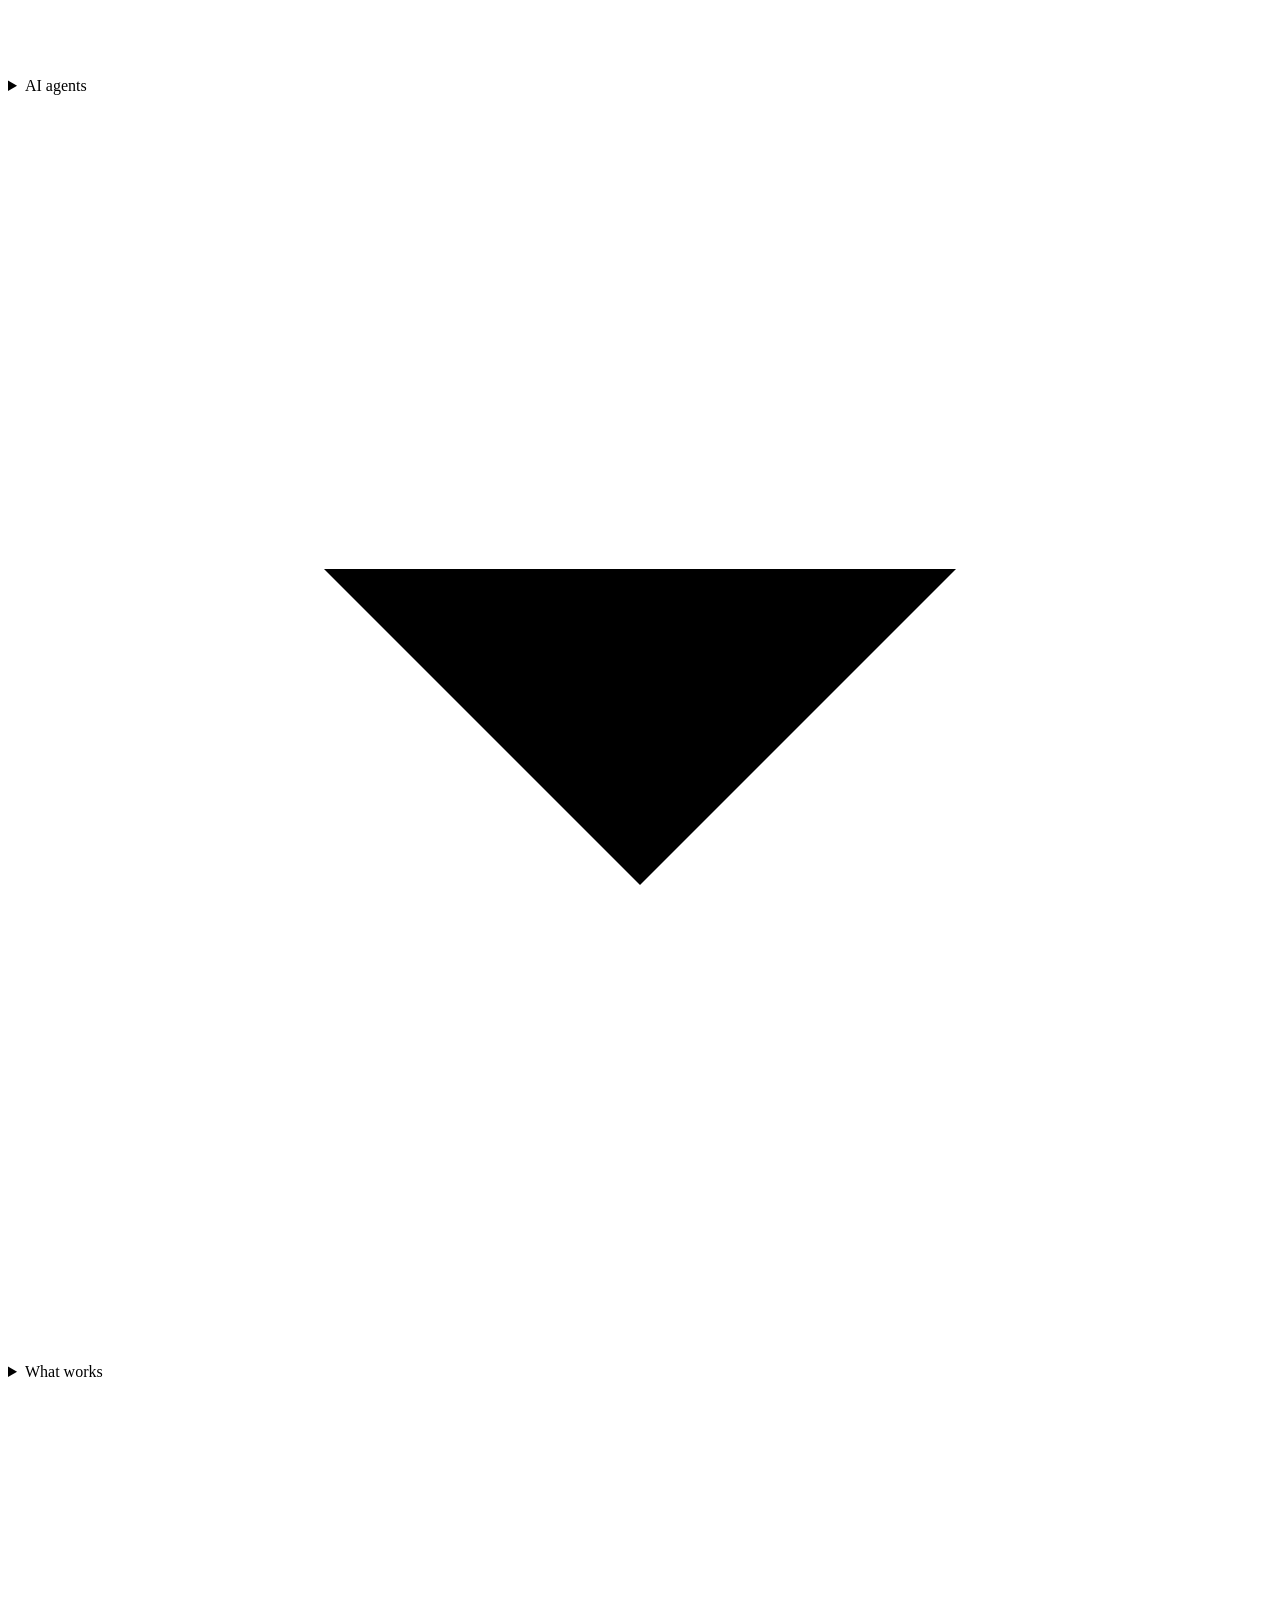
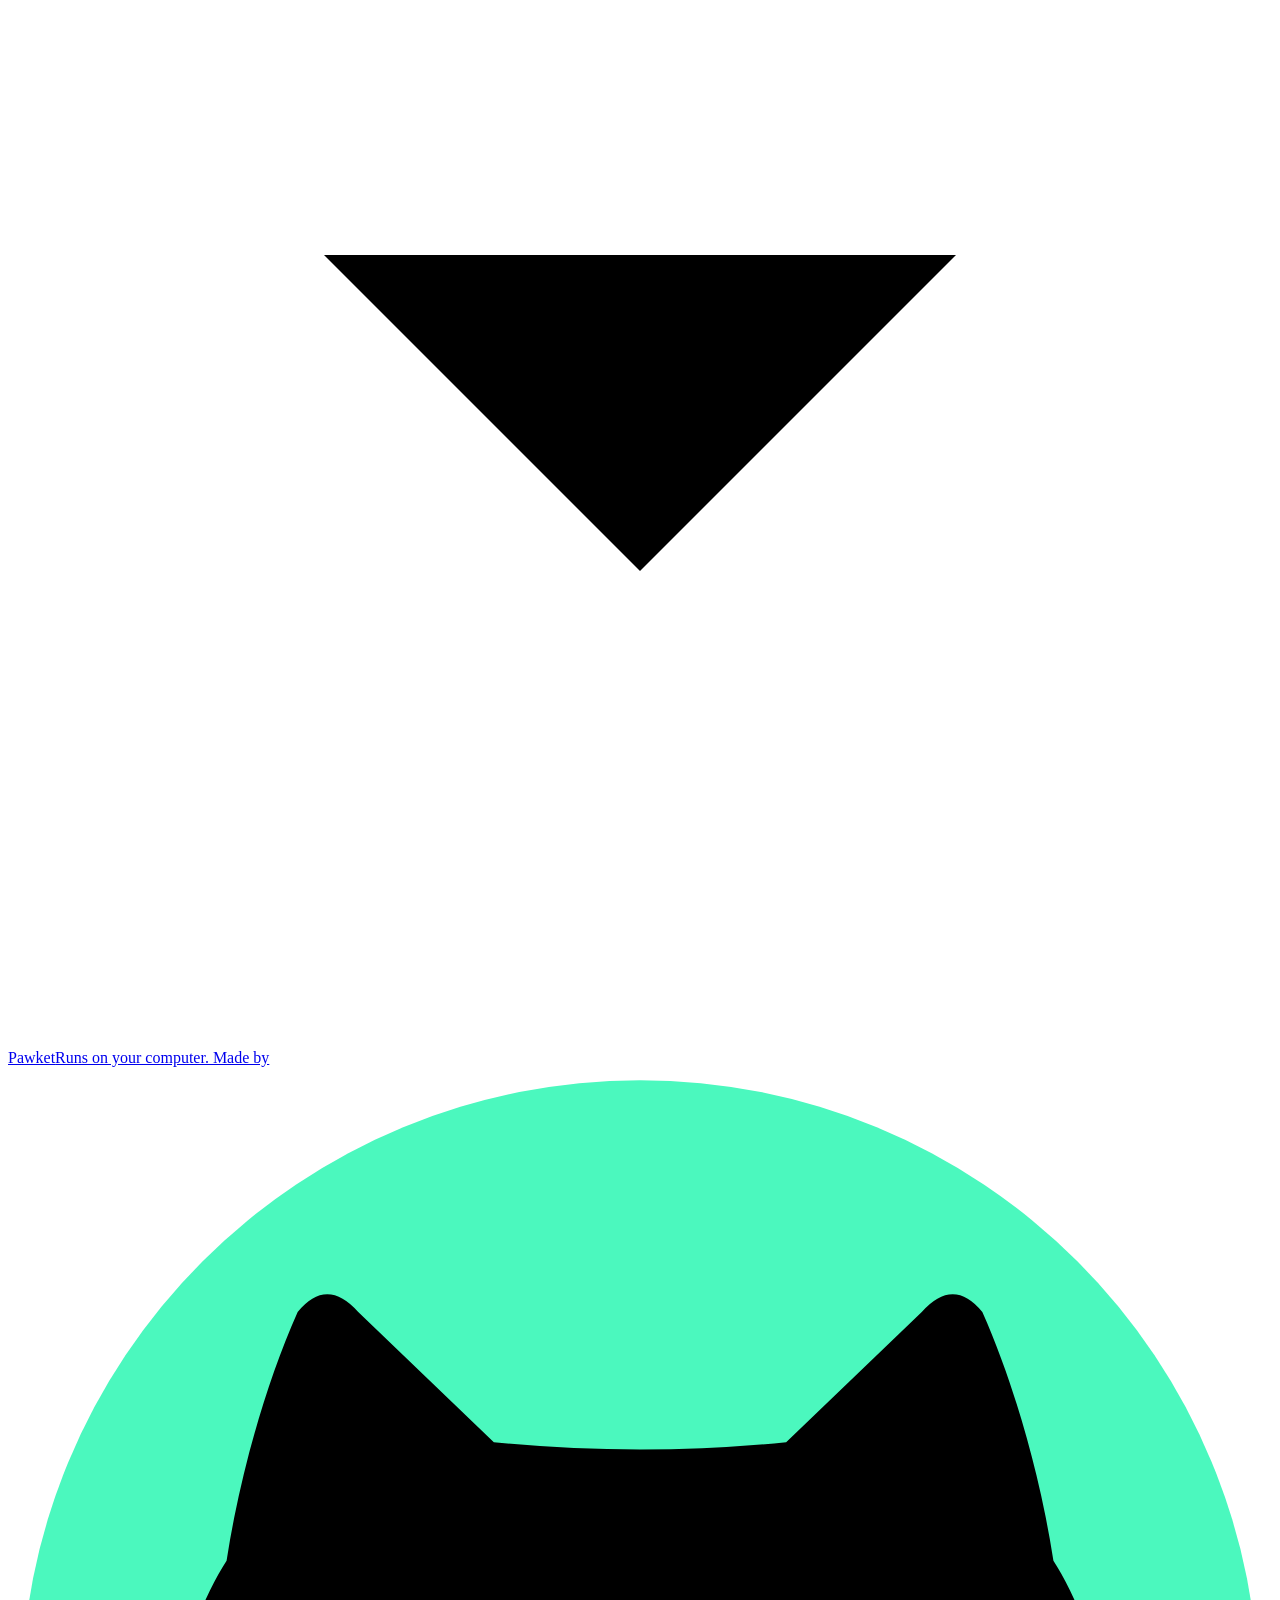
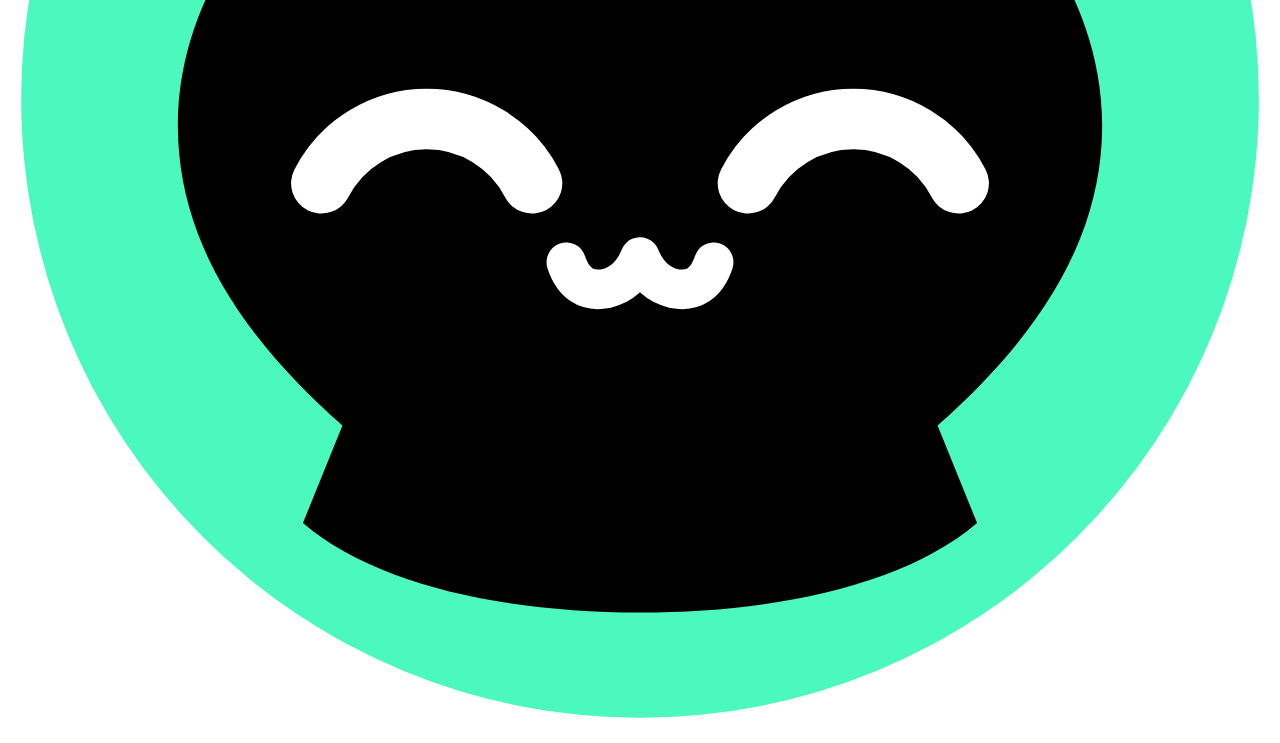
==== commit 72c9d38f: "Use the Pawket logo Pawket's own logo (a black cat peeking out of a pocket with a download arrow) no" ====
--- a/web/index.html
+++ b/web/index.html
@@ -6,7 +6,7 @@
   <meta name="description" content="Paste a link and Pawket saves the video, photo or audio in it. It runs on your own computer.">
   <meta name="pawket-token" content="__SESSION_TOKEN__"><meta name="pawket-surface" content="web">
   <title>Pawket</title>
-  <link rel="icon" href="data:image/svg+xml,%3Csvg xmlns=%22http://www.w3.org/2000/svg%22 viewBox=%220 0 96 96%22%3E%3Ccircle cx=%2248%22 cy=%2248%22 r=%2247%22 fill=%22%234bf8be%22 stroke=%22none%22/%3E%3Cpath fill=%22%23000%22 stroke=%22none%22 d=%22M36.9 28.5L26.6 18.6Q24.2 15.9 22 18.6C19.6 24 17.6 31 16.6 37.5C15 40 12.9 44.5 12.9 50C12.9 58 17 65.4 25.4 72.8L22.4 80.2C28 85 38 87 48 87C58 87 68 85 73.6 80.2L70.6 72.8C79 65.4 83.1 58 83.1 50C83.1 44.5 81 40 79.4 37.5C78.4 31 76.4 24 74 18.6Q71.8 15.9 69.4 18.6L59.1 28.5Q48 29.6 36.9 28.5Z%22/%3E%3Cg fill=%22none%22 stroke=%22%23fff%22 stroke-width=%224.6%22 stroke-linecap=%22round%22 stroke-linejoin=%22round%22%3E%3Cpath d=%22M23.8 54.4A9 9 0 0 1 39.8 54.4%22/%3E%3Cpath d=%22M56.2 54.4A9 9 0 0 1 72.2 54.4%22/%3E%3C/g%3E%3Cpath fill=%22none%22 stroke=%22%23fff%22 stroke-width=%223%22 stroke-linecap=%22round%22 stroke-linejoin=%22round%22 d=%22M42.4 60.4Q43.2 62.8 45.4 62.4Q47.2 62 48 60Q48.8 62 50.6 62.4Q52.8 62.8 53.6 60.4%22/%3E%3C/svg%3E">
+  <link rel="icon" type="image/png" href="[data-uri]">
   <link rel="stylesheet" href="/style.css">
   <script type="module" src="/bootstrap.js"></script>
 </head>
@@ -15,7 +15,7 @@
   <header class="site-header">
     <div class="header-inner">
       <a class="brand" href="/" aria-label="Pawket by repo.ing, home">
-        <svg class="brand-mark" viewBox="0 0 96 96" aria-hidden="true" focusable="false"><use href="#repocat"/></svg>
+        <span class="brand-mark pawket-logo" aria-hidden="true"></span>
         <span>Pawket</span><span class="brand-by">by <span class="repoing-wordmark" role="img" aria-label="repo.ing"></span></span>
       </a>
       <nav aria-label="Main navigation"><a href="#surfaces">Product</a><a href="#chrome">Extension</a><a href="#agents">AI agents</a><a href="#support">What works</a></nav>
@@ -117,7 +117,7 @@
     </section>
   </main>
 
-  <footer><div class="footer-inner"><a class="brand" href="/"><svg class="brand-mark" viewBox="0 0 96 96" aria-hidden="true" focusable="false"><use href="#repocat"/></svg><span>Pawket</span></a><a class="made-by" href="https://repo.ing" target="_blank" rel="noopener"><span>Runs on your computer. Made by</span><svg class="made-by-mark" viewBox="0 0 96 96" aria-hidden="true" focusable="false"><use href="#repocat"/></svg><span class="repoing-wordmark" role="img" aria-label="repo.ing"></span></a></div></footer>
+  <footer><div class="footer-inner"><a class="brand" href="/"><span class="brand-mark pawket-logo" aria-hidden="true"></span><span>Pawket</span></a><a class="made-by" href="https://repo.ing" target="_blank" rel="noopener"><span>Runs on your computer. Made by</span><svg class="made-by-mark" viewBox="0 0 96 96" aria-hidden="true" focusable="false"><use href="#repocat"/></svg><span class="repoing-wordmark" role="img" aria-label="repo.ing"></span></a></div></footer>
   <noscript><div class="noscript">This page needs JavaScript turned on to work.</div></noscript>
 </body>
 </html>
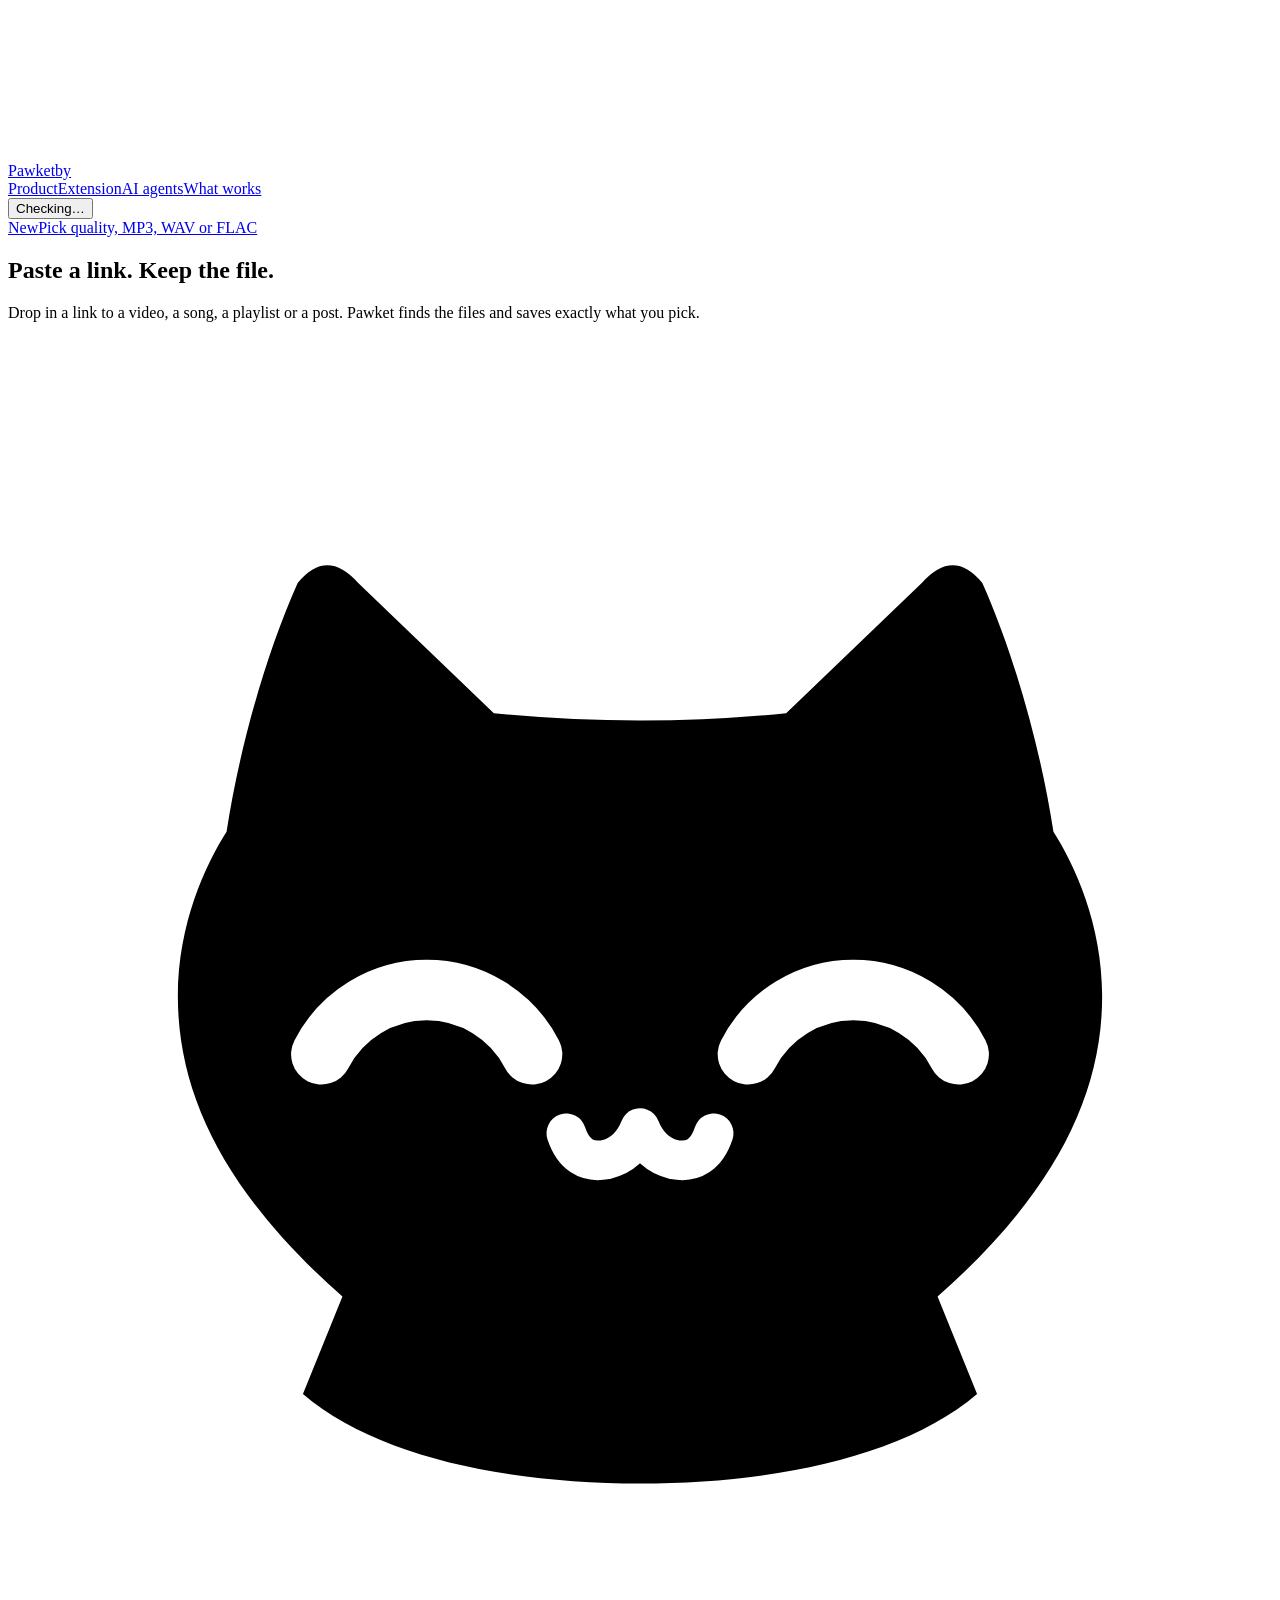
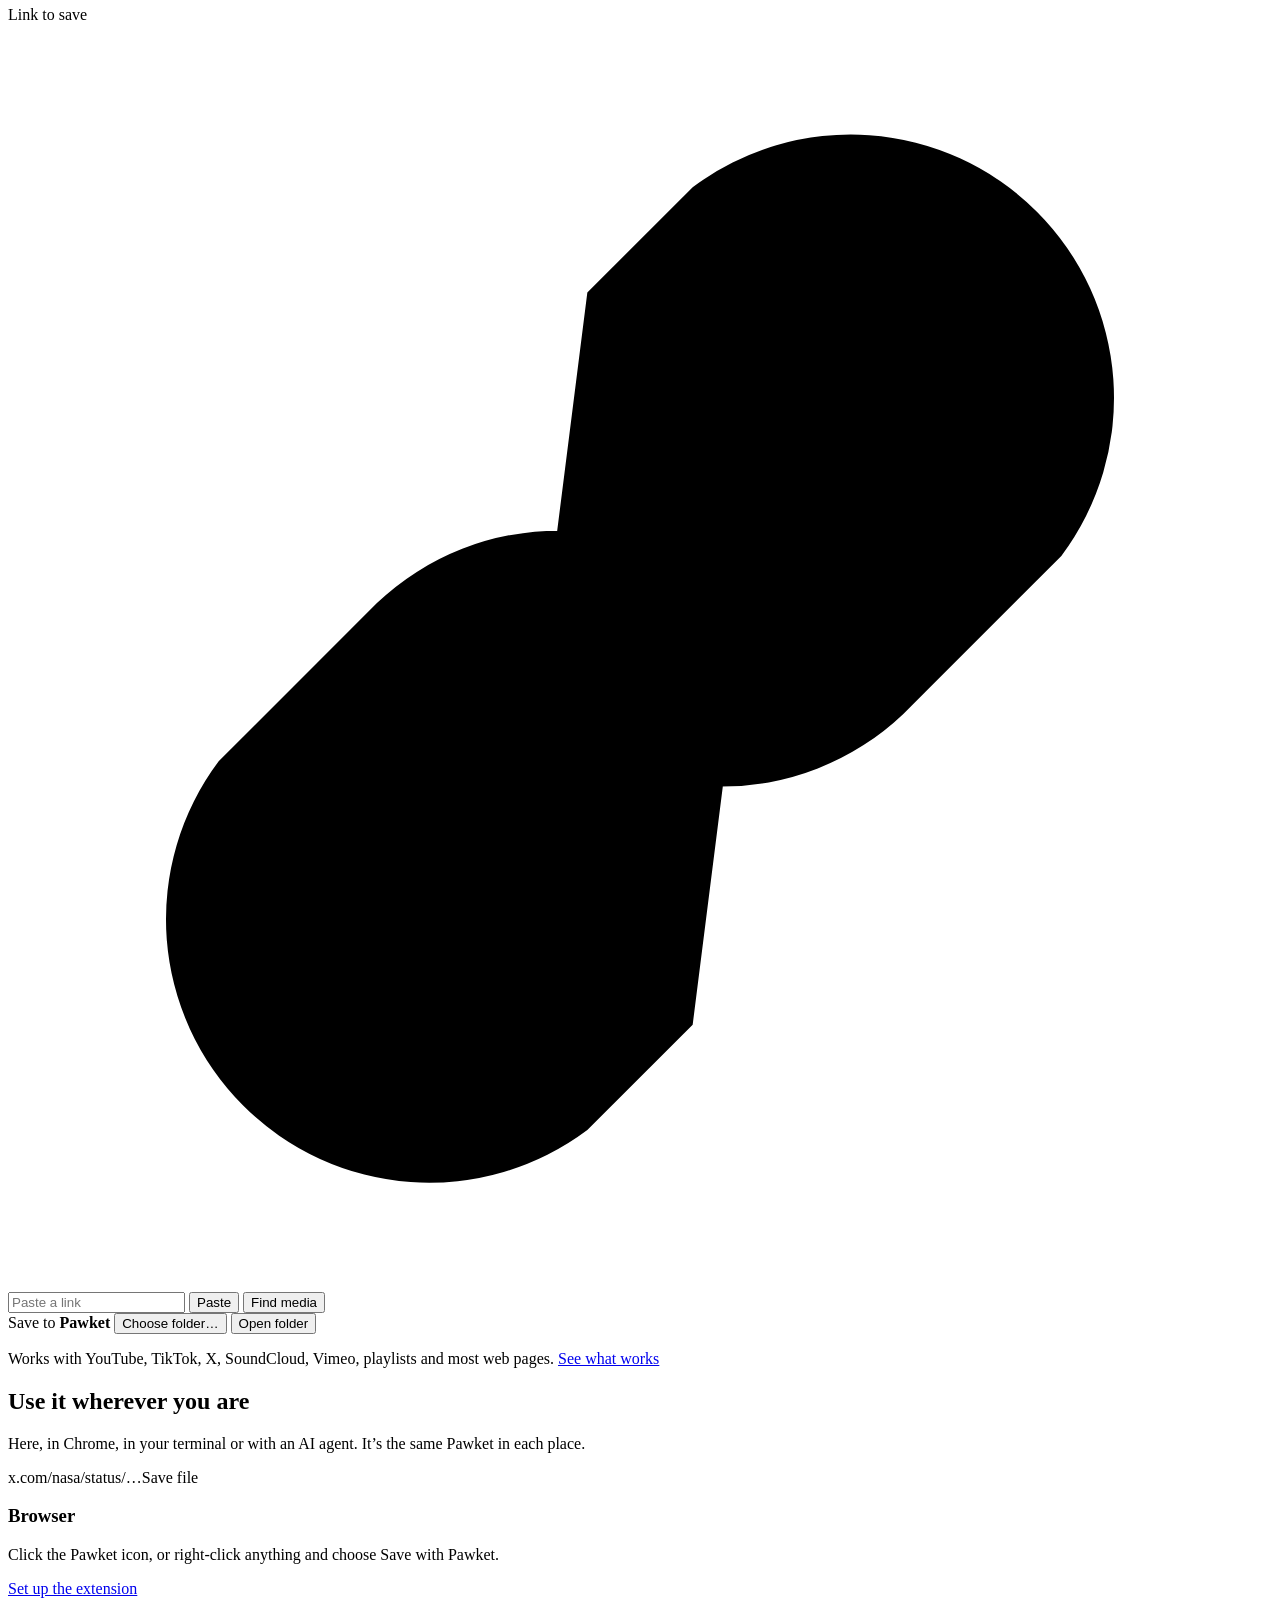
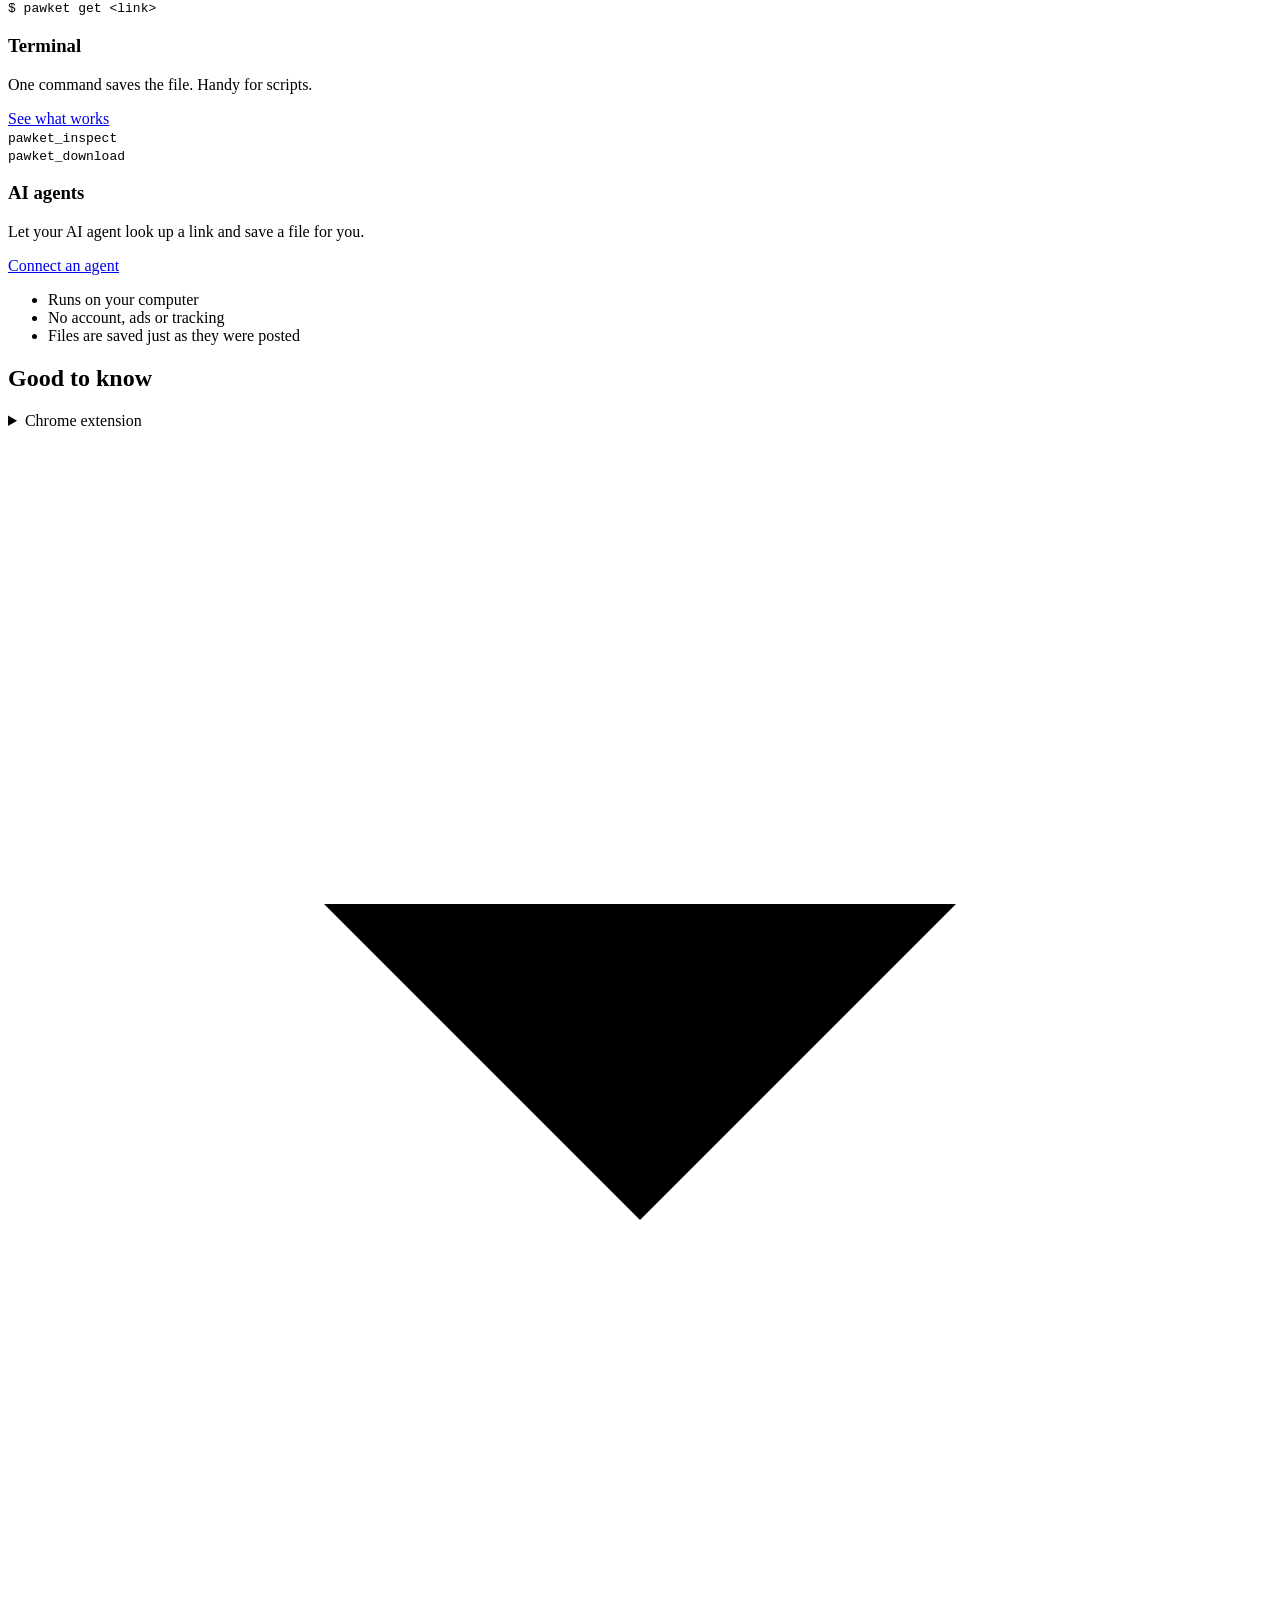
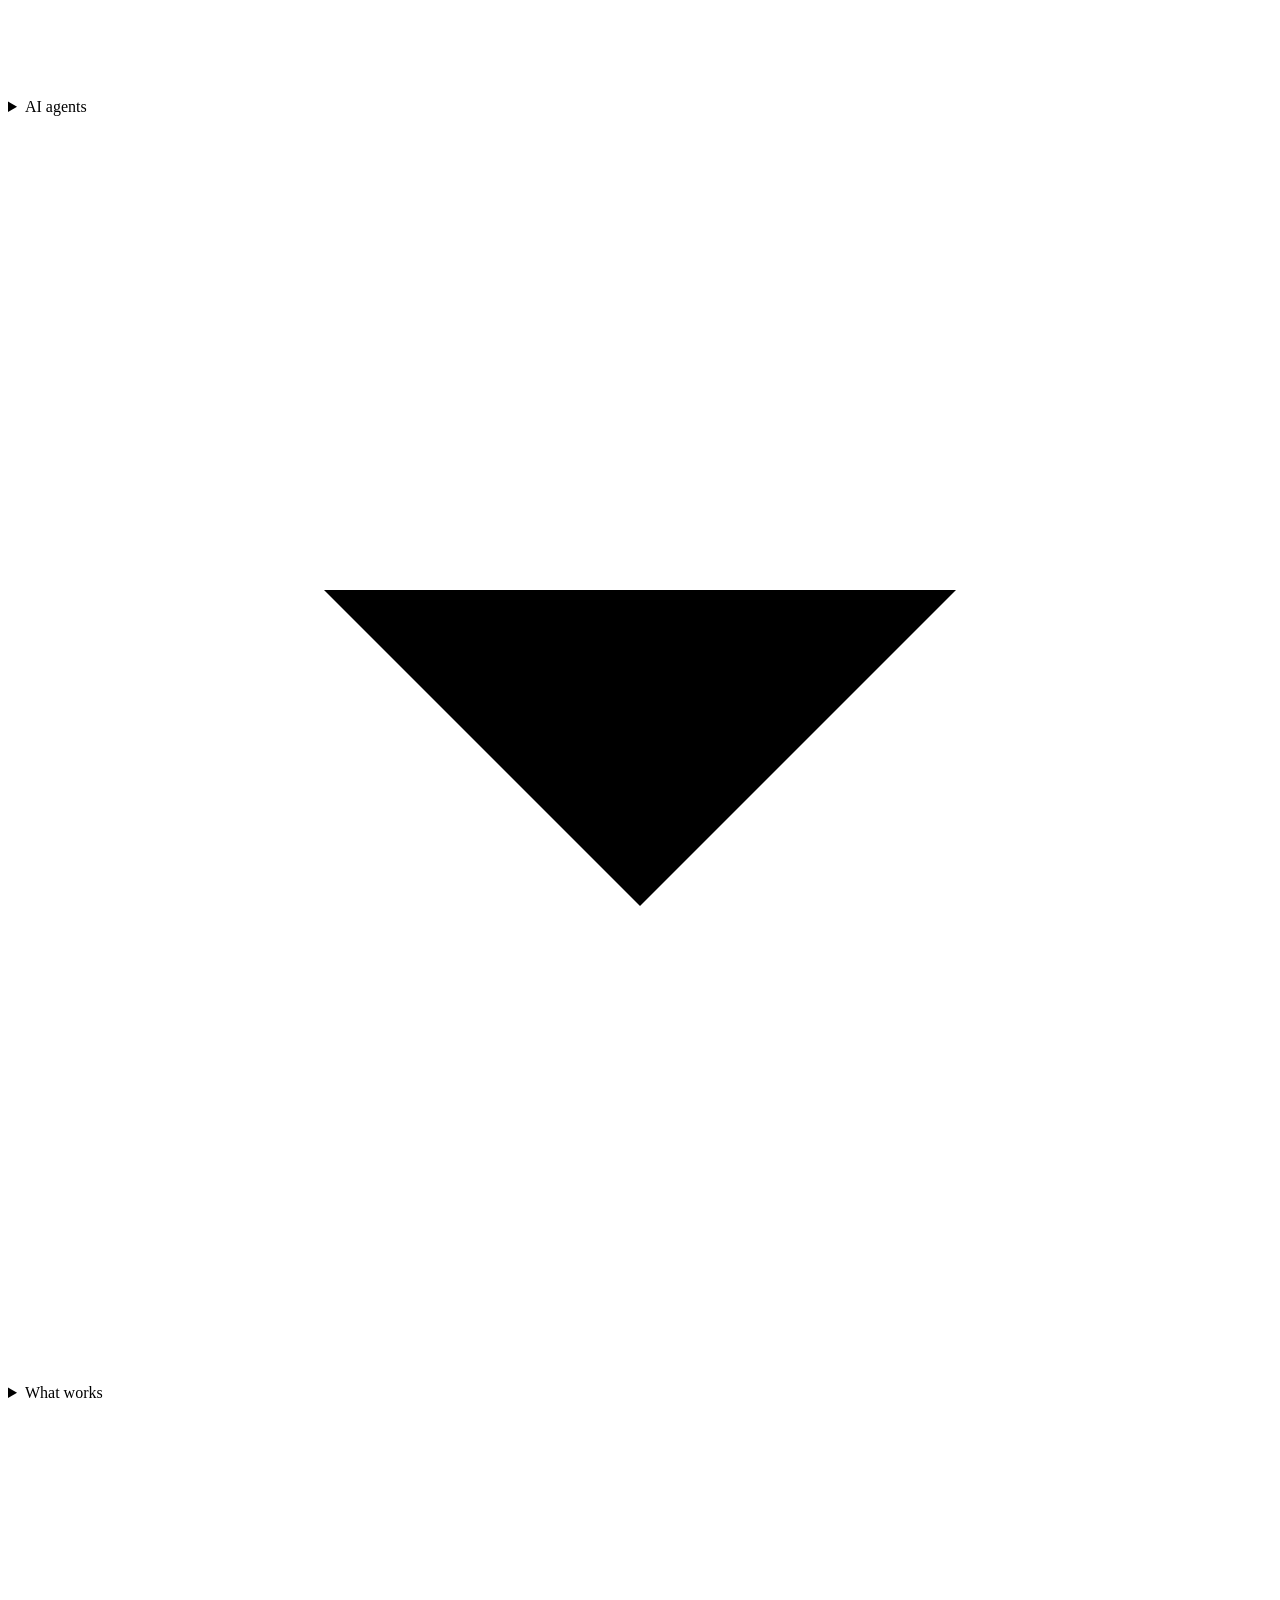
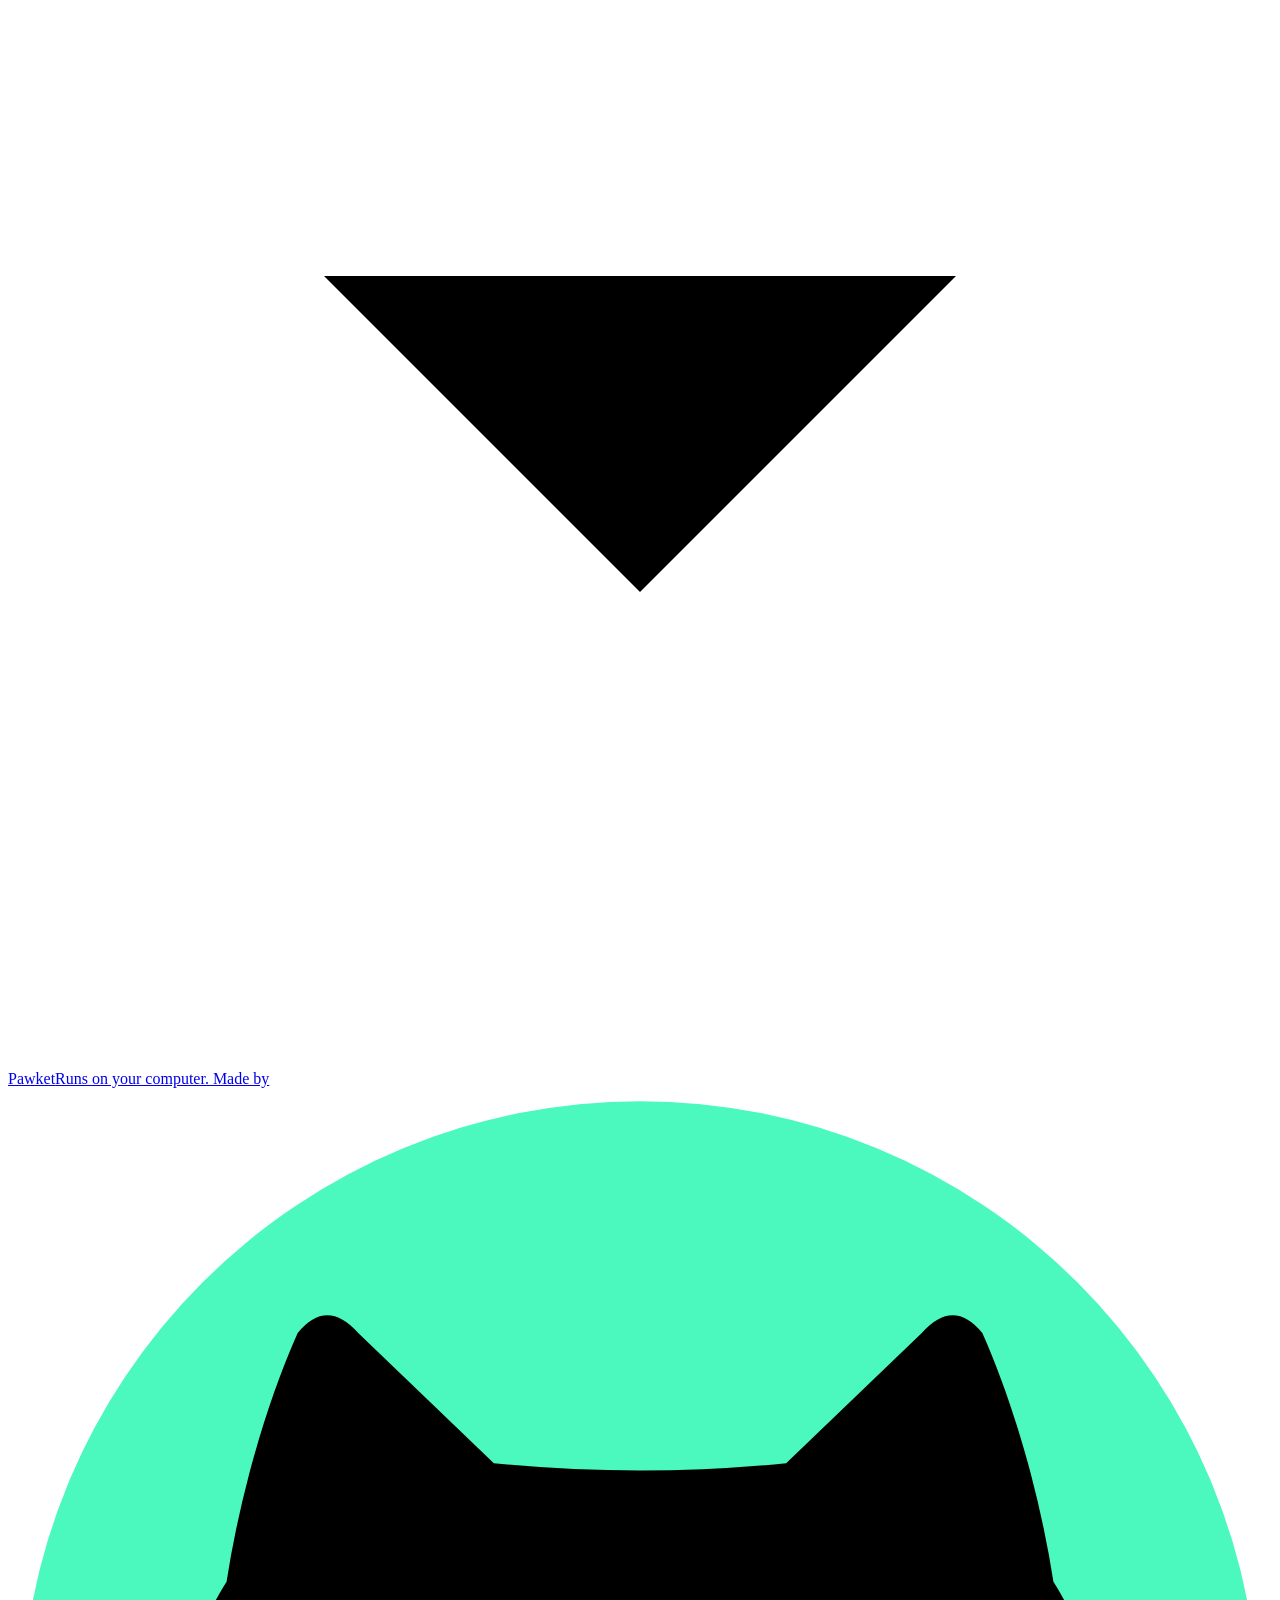
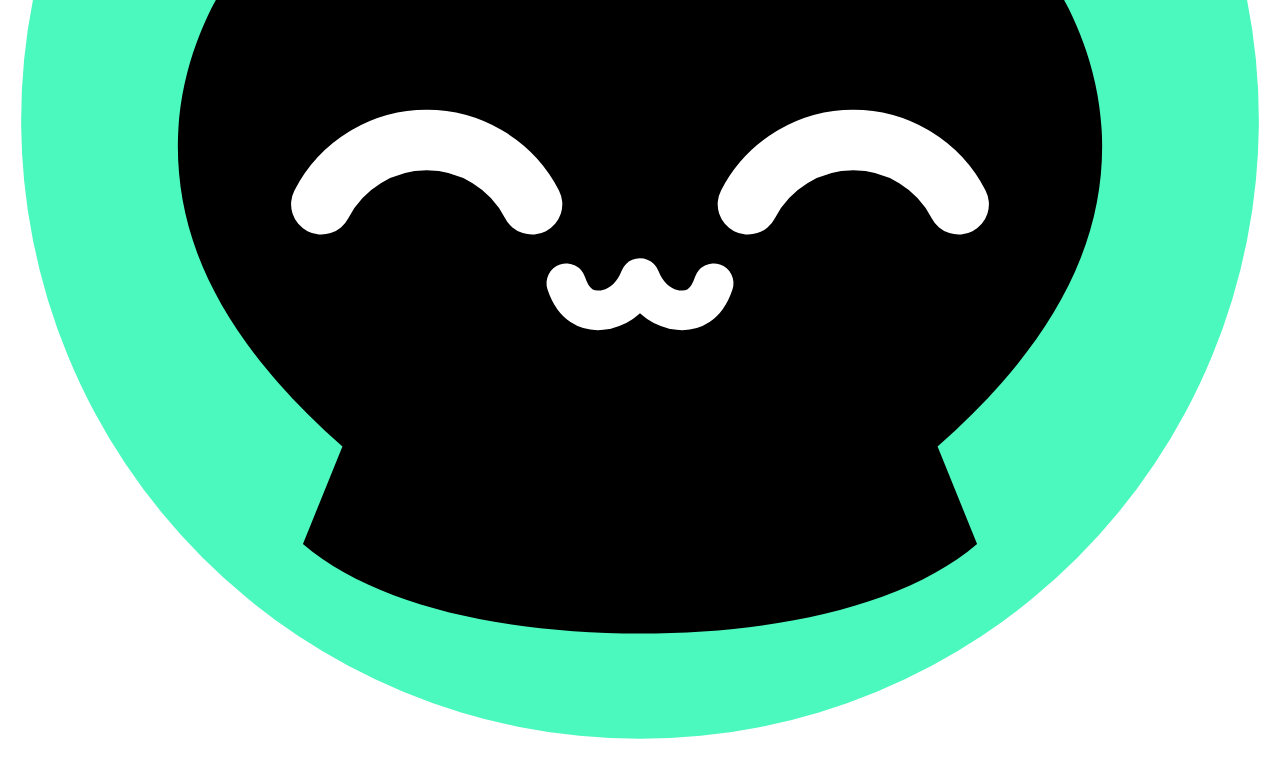
==== commit 4b22a66c: "Release Pawket 0.3.2 with a remembered save folder and larger downloads" ====
--- a/web/index.html
+++ b/web/index.html
@@ -40,6 +40,12 @@
             <button id="inspect-button" class="primary-button" type="submit"><span data-button-label>Find media</span></button>
           </div>
         </form>
+        <div class="save-folder">
+          <span>Save to <strong id="folder-name">Pawket</strong></span>
+          <button class="ghost-button" type="button" id="choose-folder">Choose folder…</button>
+          <button class="ghost-button" type="button" id="open-folder">Open folder</button>
+          <span id="folder-status" role="status"></span>
+        </div>
         <div id="status" class="status-message" role="status" aria-live="polite"></div>
         <section id="jobs" class="jobs" hidden aria-labelledby="jobs-title">
           <div class="jobs-head"><h2 id="jobs-title">Downloads</h2><button id="clear-jobs" type="button" class="ghost-button">Clear finished</button></div>
@@ -113,7 +119,7 @@
     }
   }
 }</code></pre><p>Your agent can then look up a link and save one of the files it finds.</p></div></details>
-      <details id="support"><summary><span>What works</span><svg class="chevron" viewBox="0 0 24 24" aria-hidden="true"><path d="m6 9 6 6 6-6"/></svg></summary><div class="details-content"><p>Save public X videos, GIFs and photos, direct media links, and media exposed by ordinary web pages. Files have a 256 MiB limit.</p><p>Pick Video or Audio, then the quality. Video comes with or without sound, and “Plays everywhere” converts it to H.264 so any player opens it. Audio comes as the original track, MP3 (320, 192 or 128 kbps), WAV, FLAC or Opus. These choices need FFmpeg; with yt-dlp configured, YouTube, TikTok, SoundCloud, Vimeo, playlists and many more sites work too.</p></div></details>
+      <details id="support"><summary><span>What works</span><svg class="chevron" viewBox="0 0 24 24" aria-hidden="true"><path d="m6 9 6 6 6-6"/></svg></summary><div class="details-content"><p>Save public X videos, GIFs and photos, direct media links, and media exposed by ordinary web pages.</p><p>Pick Video or Audio, then the quality. Video comes with or without sound, and “Plays everywhere” converts it to H.264 so any player opens it. Audio comes as the original track, MP3 (320, 192 or 128 kbps), WAV, FLAC or Opus. These choices need FFmpeg; with yt-dlp configured, YouTube, TikTok, SoundCloud, Vimeo, playlists and many more sites work too.</p></div></details>
     </section>
   </main>
 
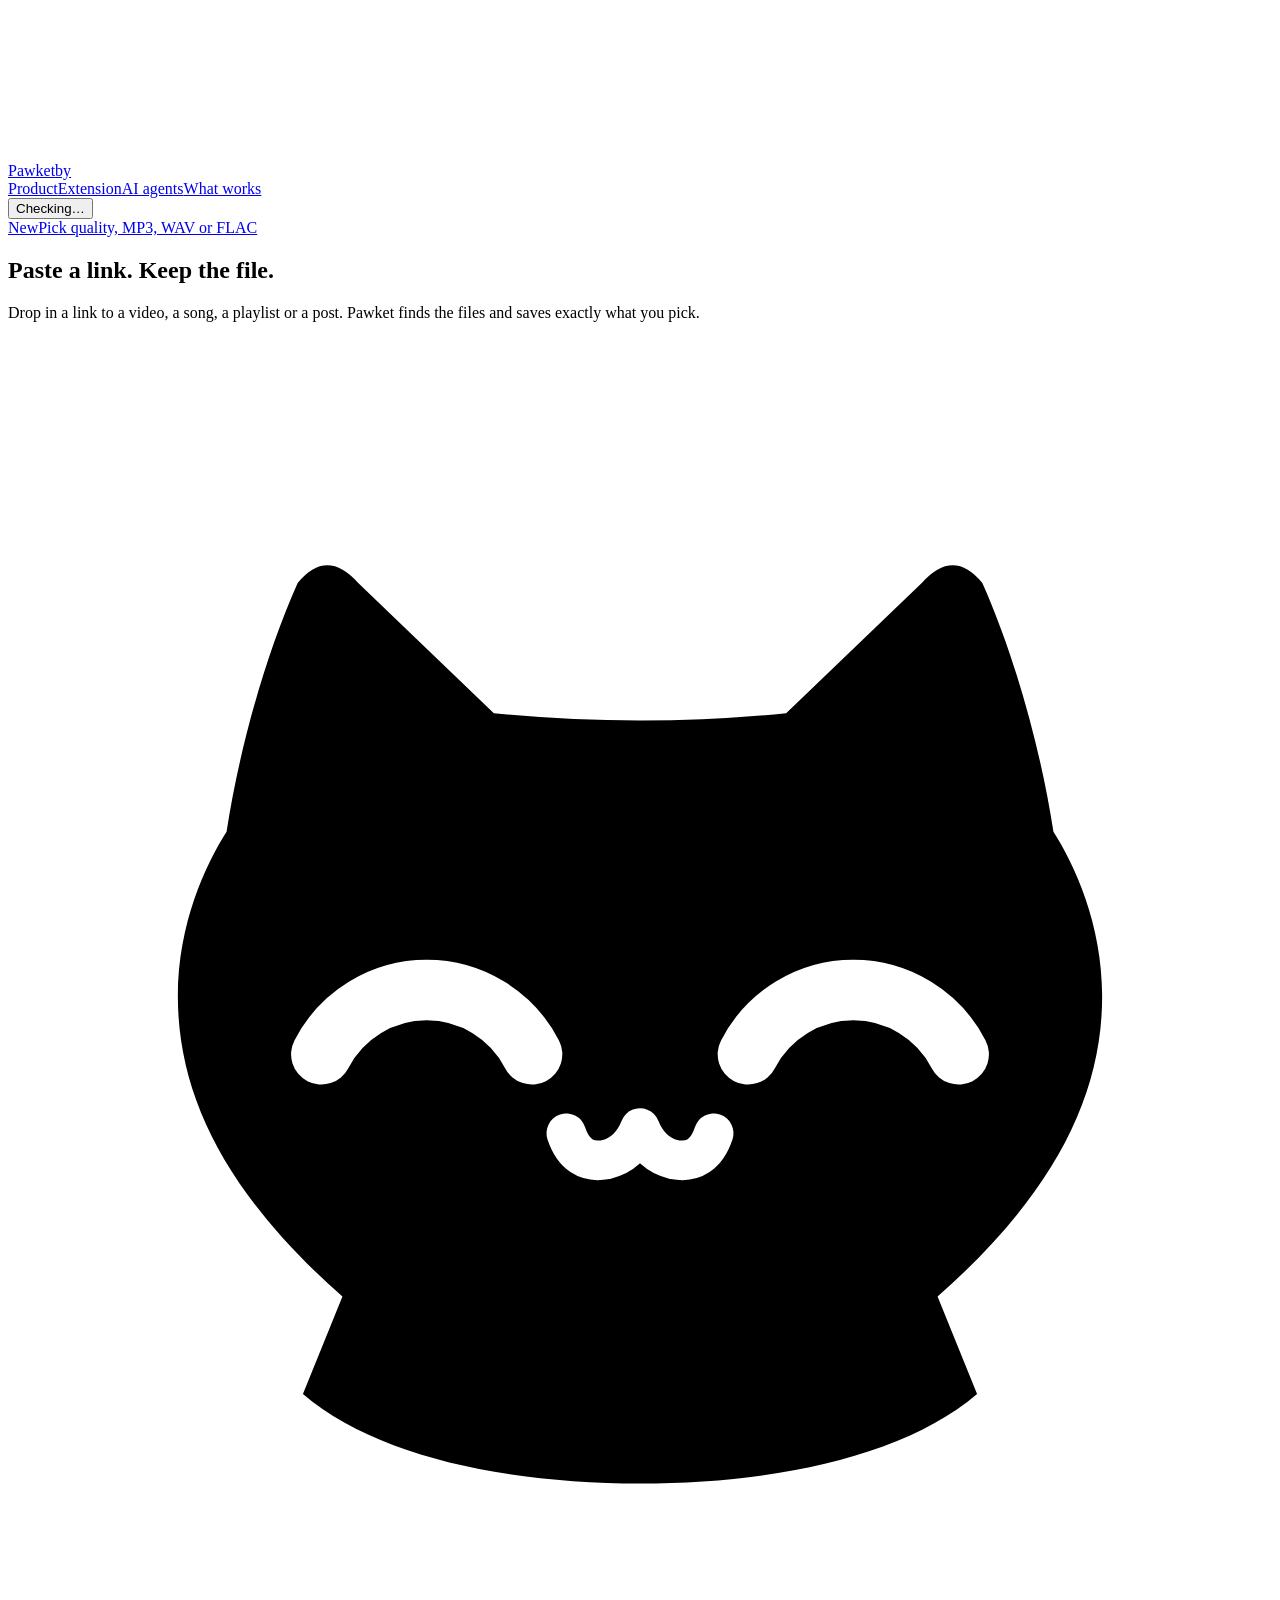
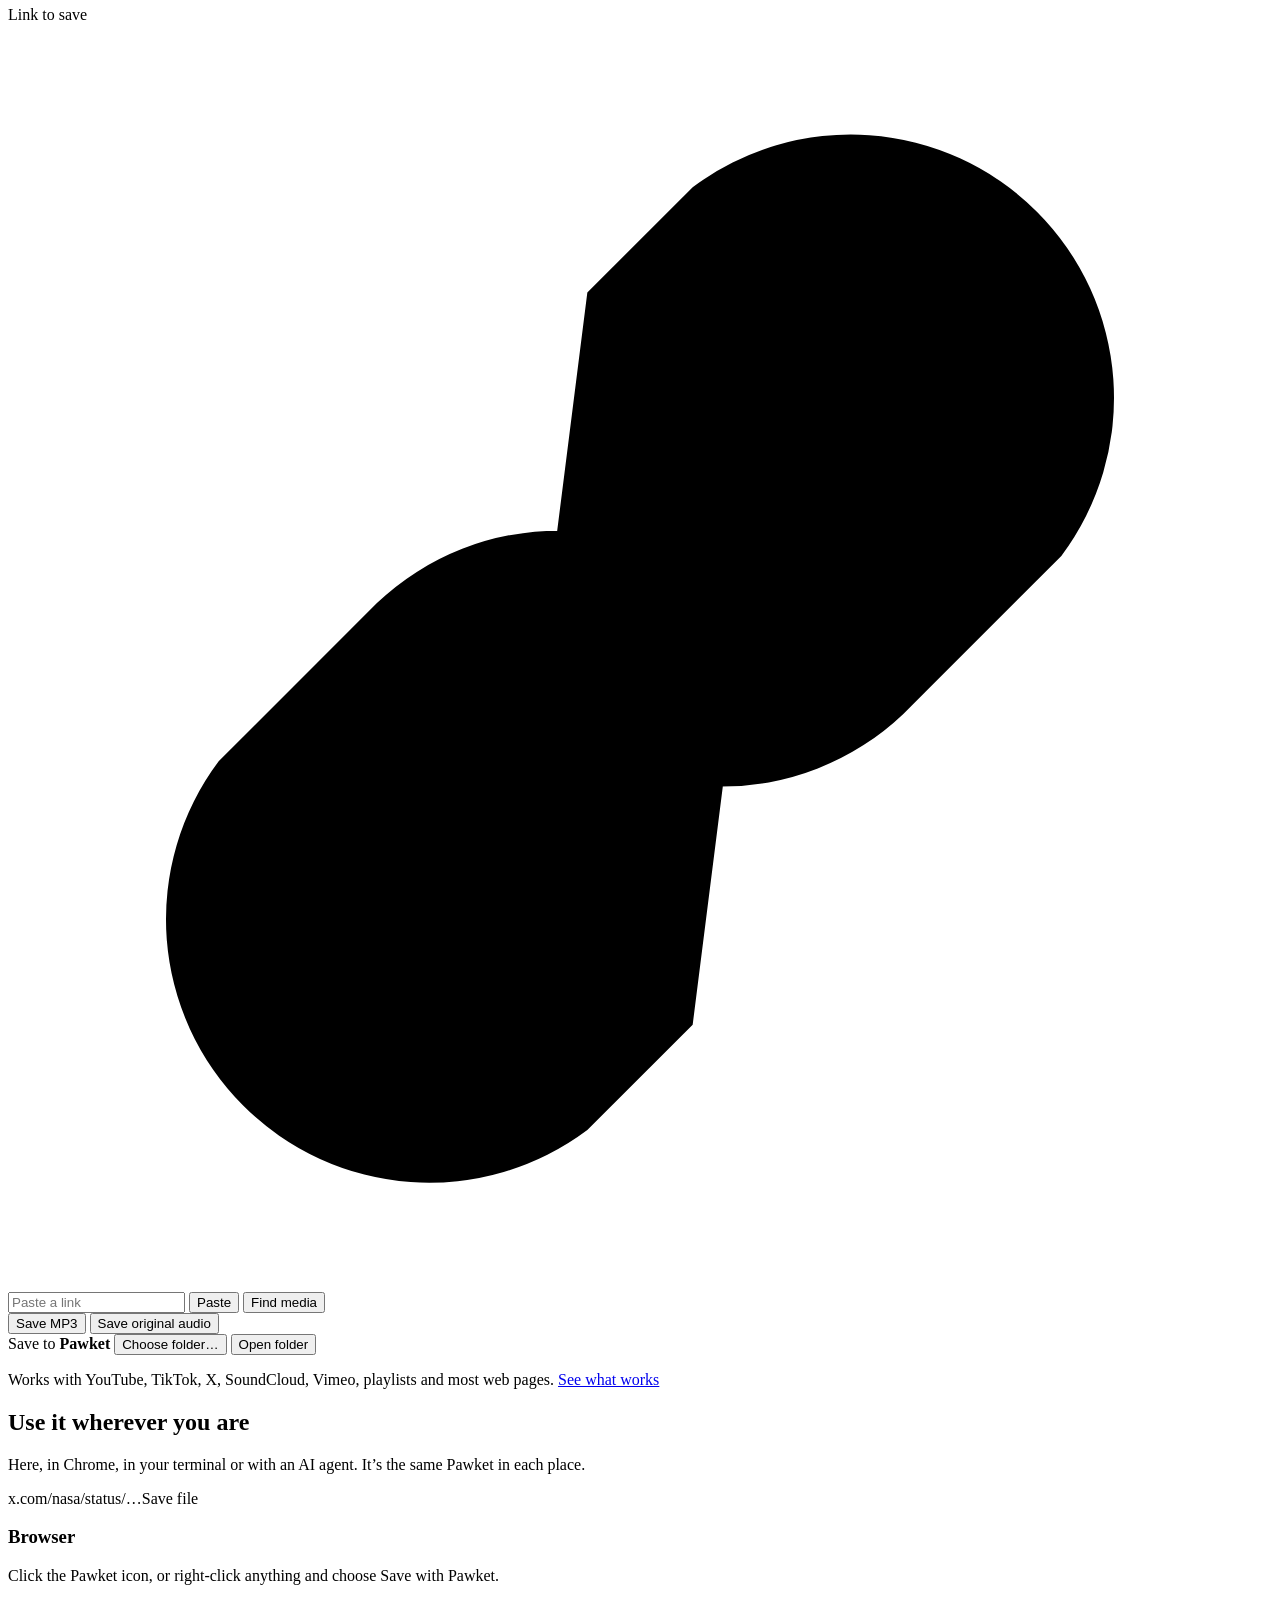
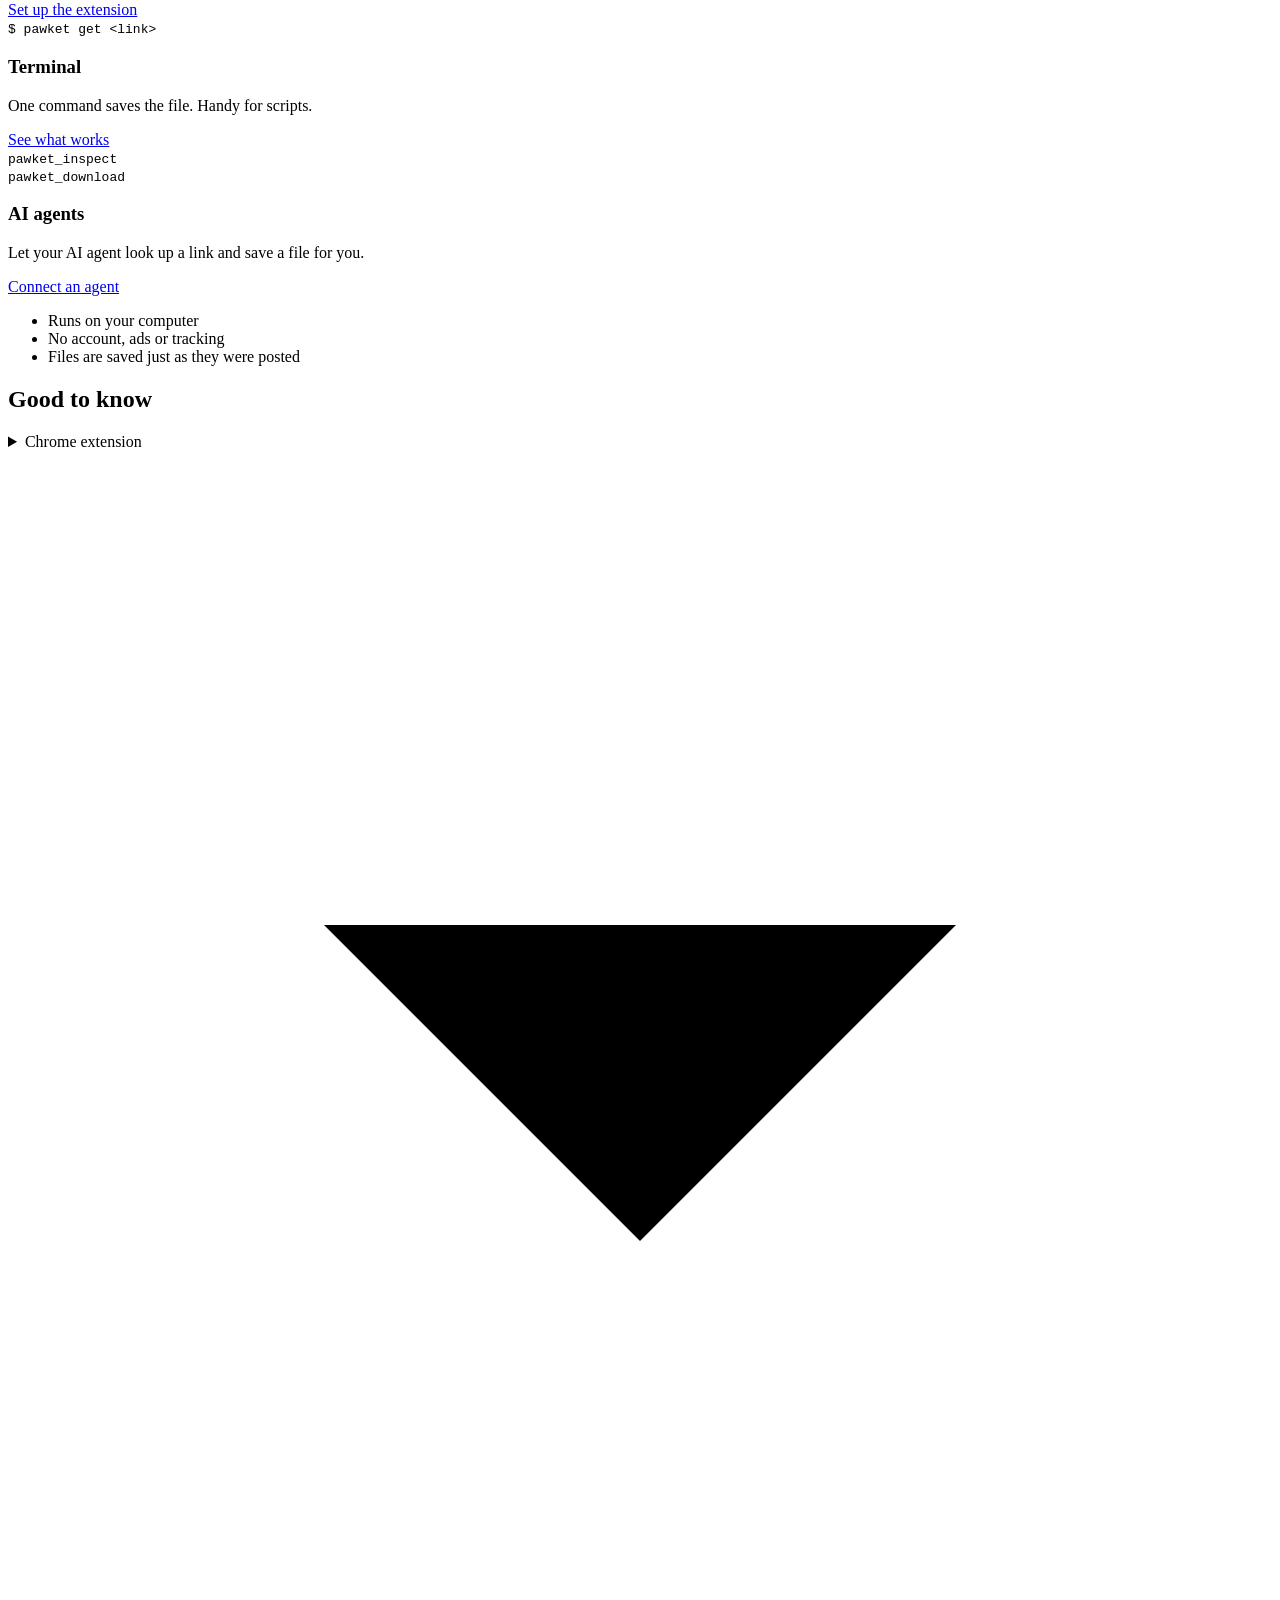
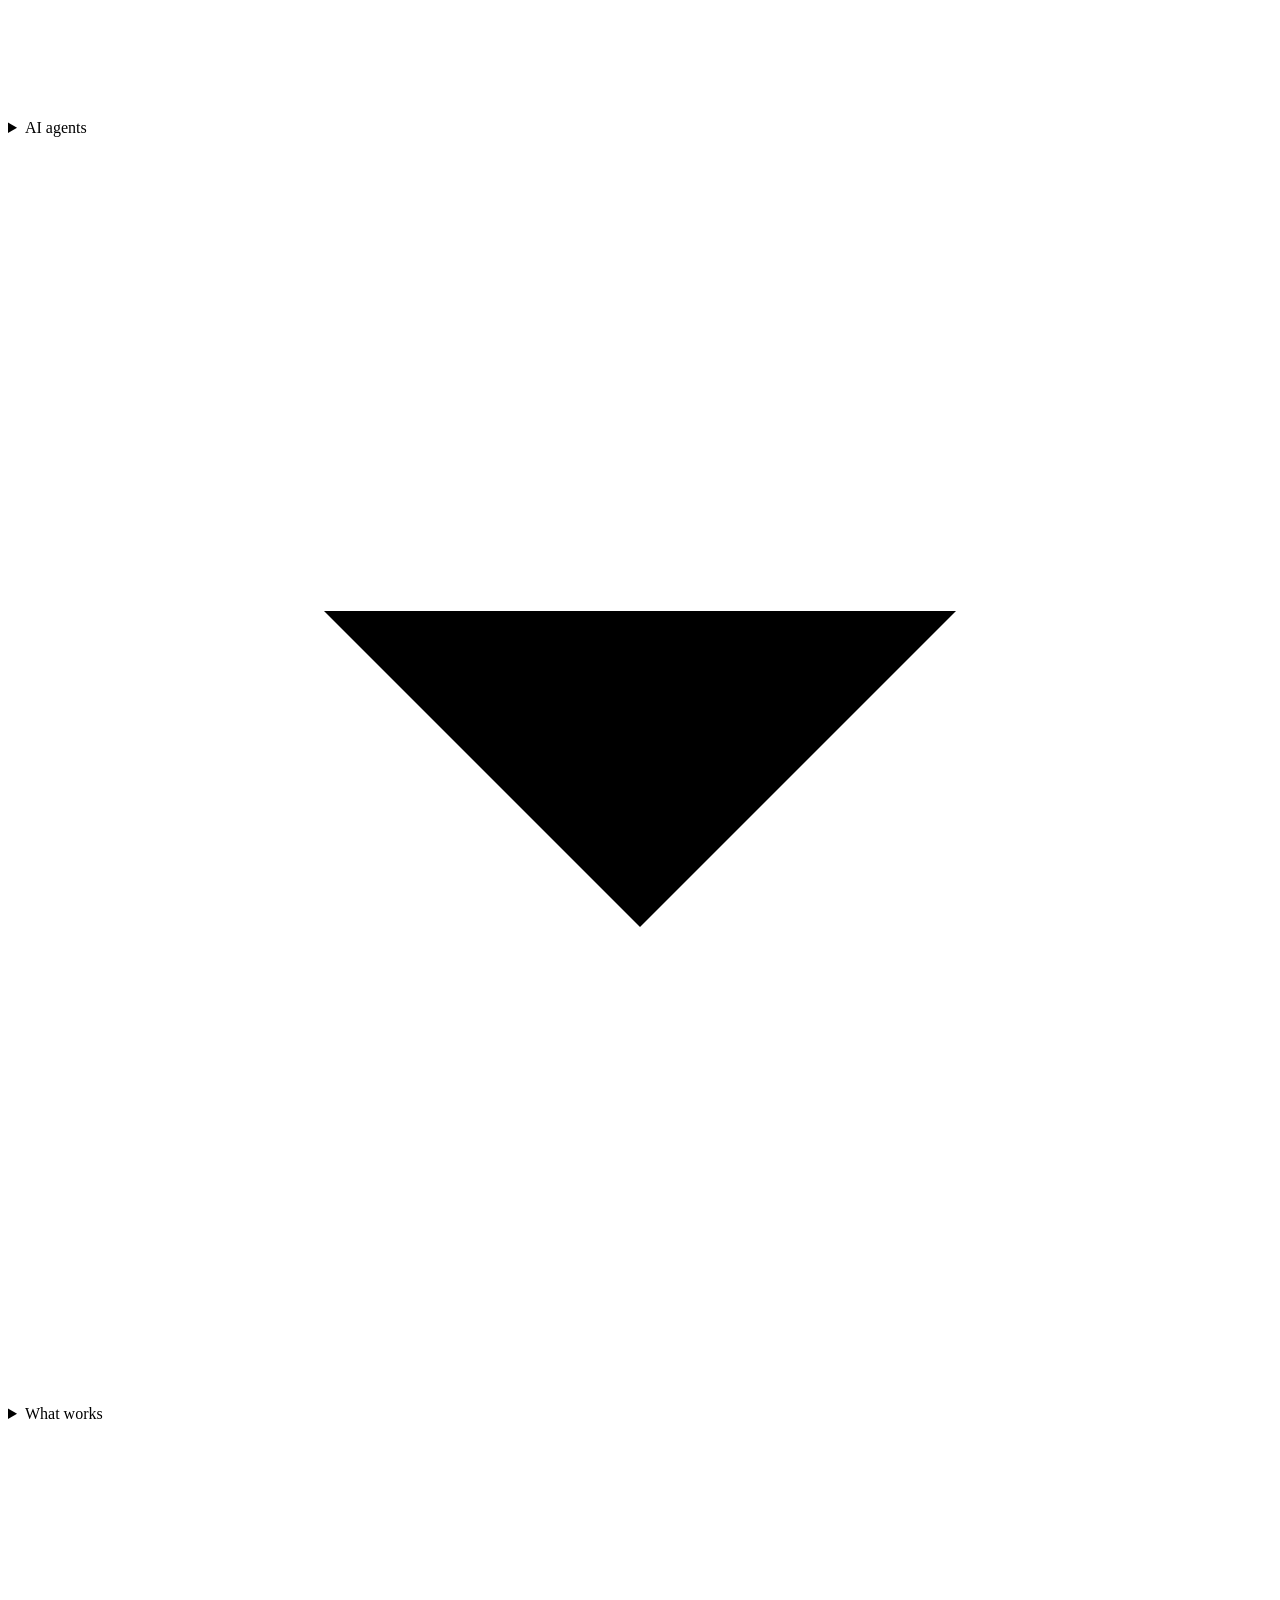
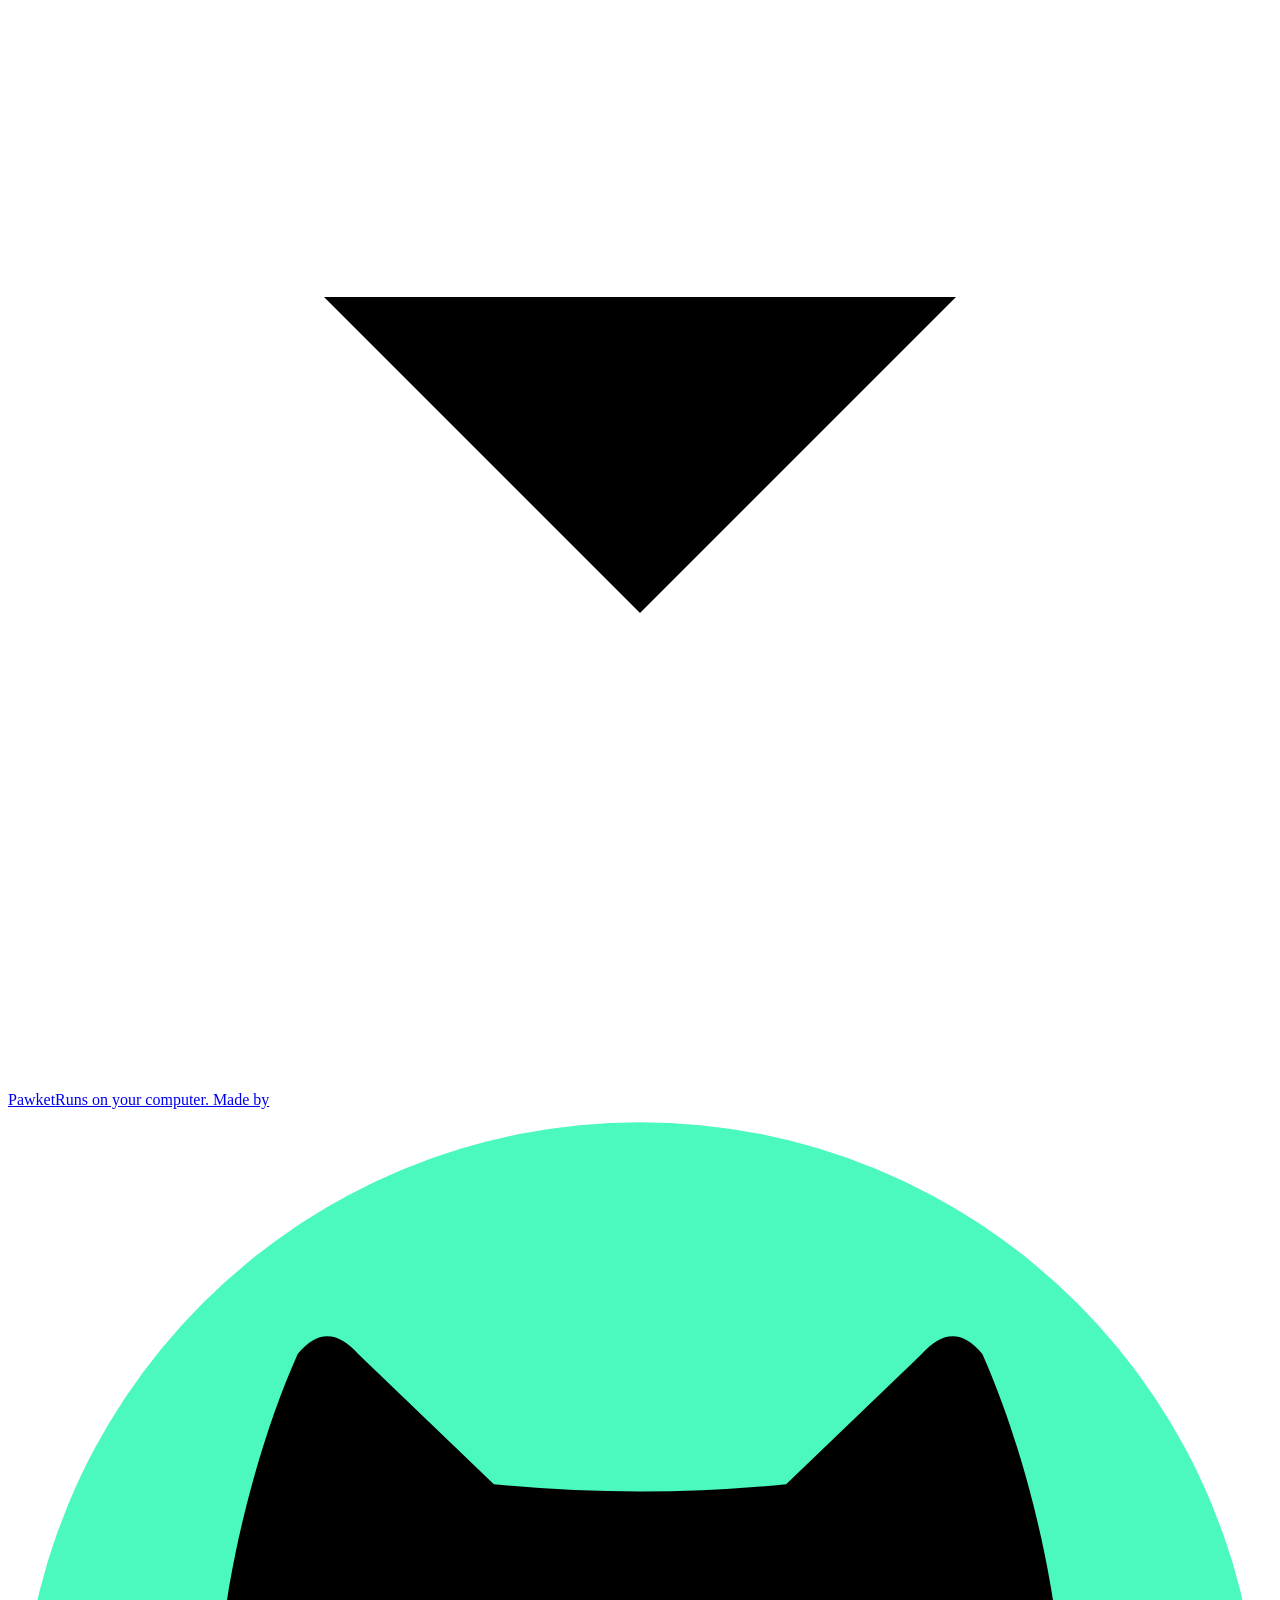
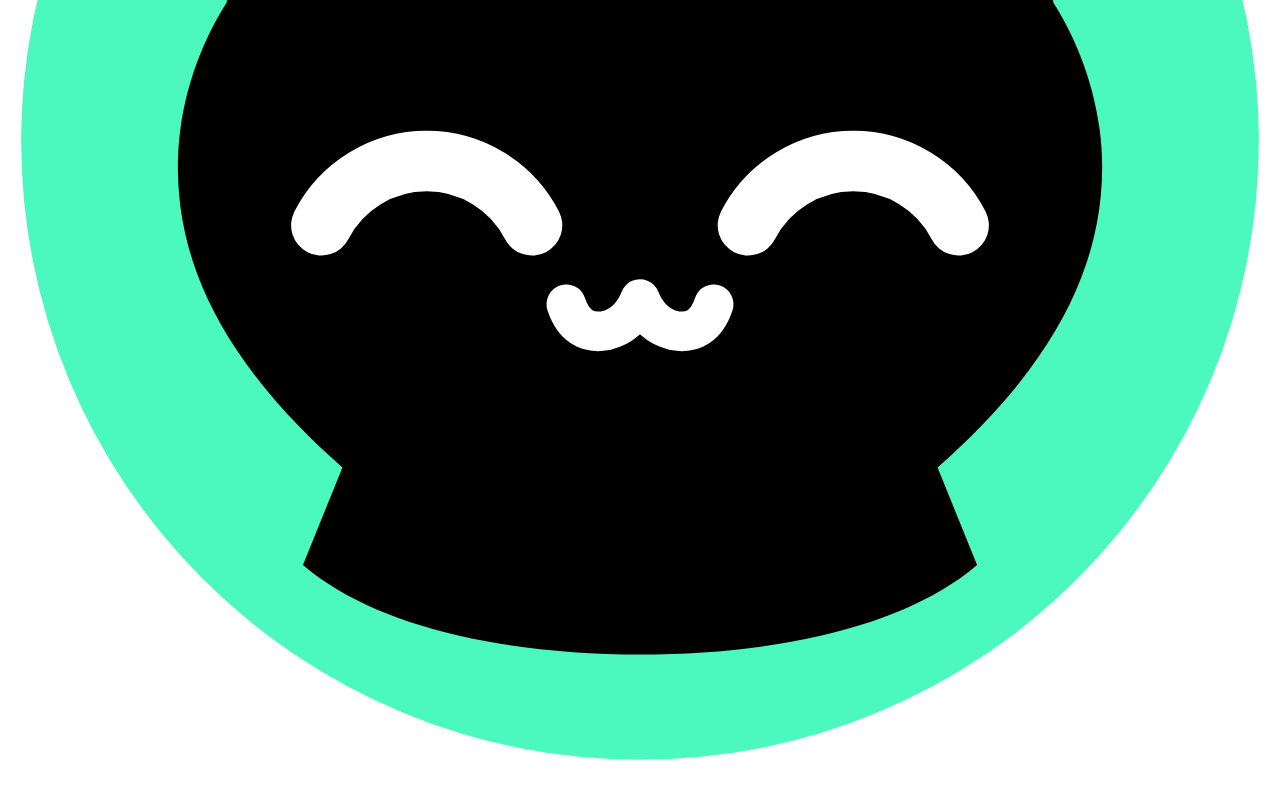
==== commit 04304772: "Release Pawket 0.3.4 with one-click audio saves and a reusable extractor" ====
--- a/web/index.html
+++ b/web/index.html
@@ -40,6 +40,10 @@
             <button id="inspect-button" class="primary-button" type="submit"><span data-button-label>Find media</span></button>
           </div>
         </form>
+        <div class="audio-shortcuts">
+            <button id="quick-mp3" class="ghost-button" type="button" title="Quick save at 128 kbps. Use Find media for more quality options.">Save MP3</button>
+            <button type="button" id="quick-original" class="ghost-button" title="Save the original audio track without converting it">Save original audio</button>
+        </div>
         <div class="save-folder">
           <span>Save to <strong id="folder-name">Pawket</strong></span>
           <button class="ghost-button" type="button" id="choose-folder">Choose folder…</button>
